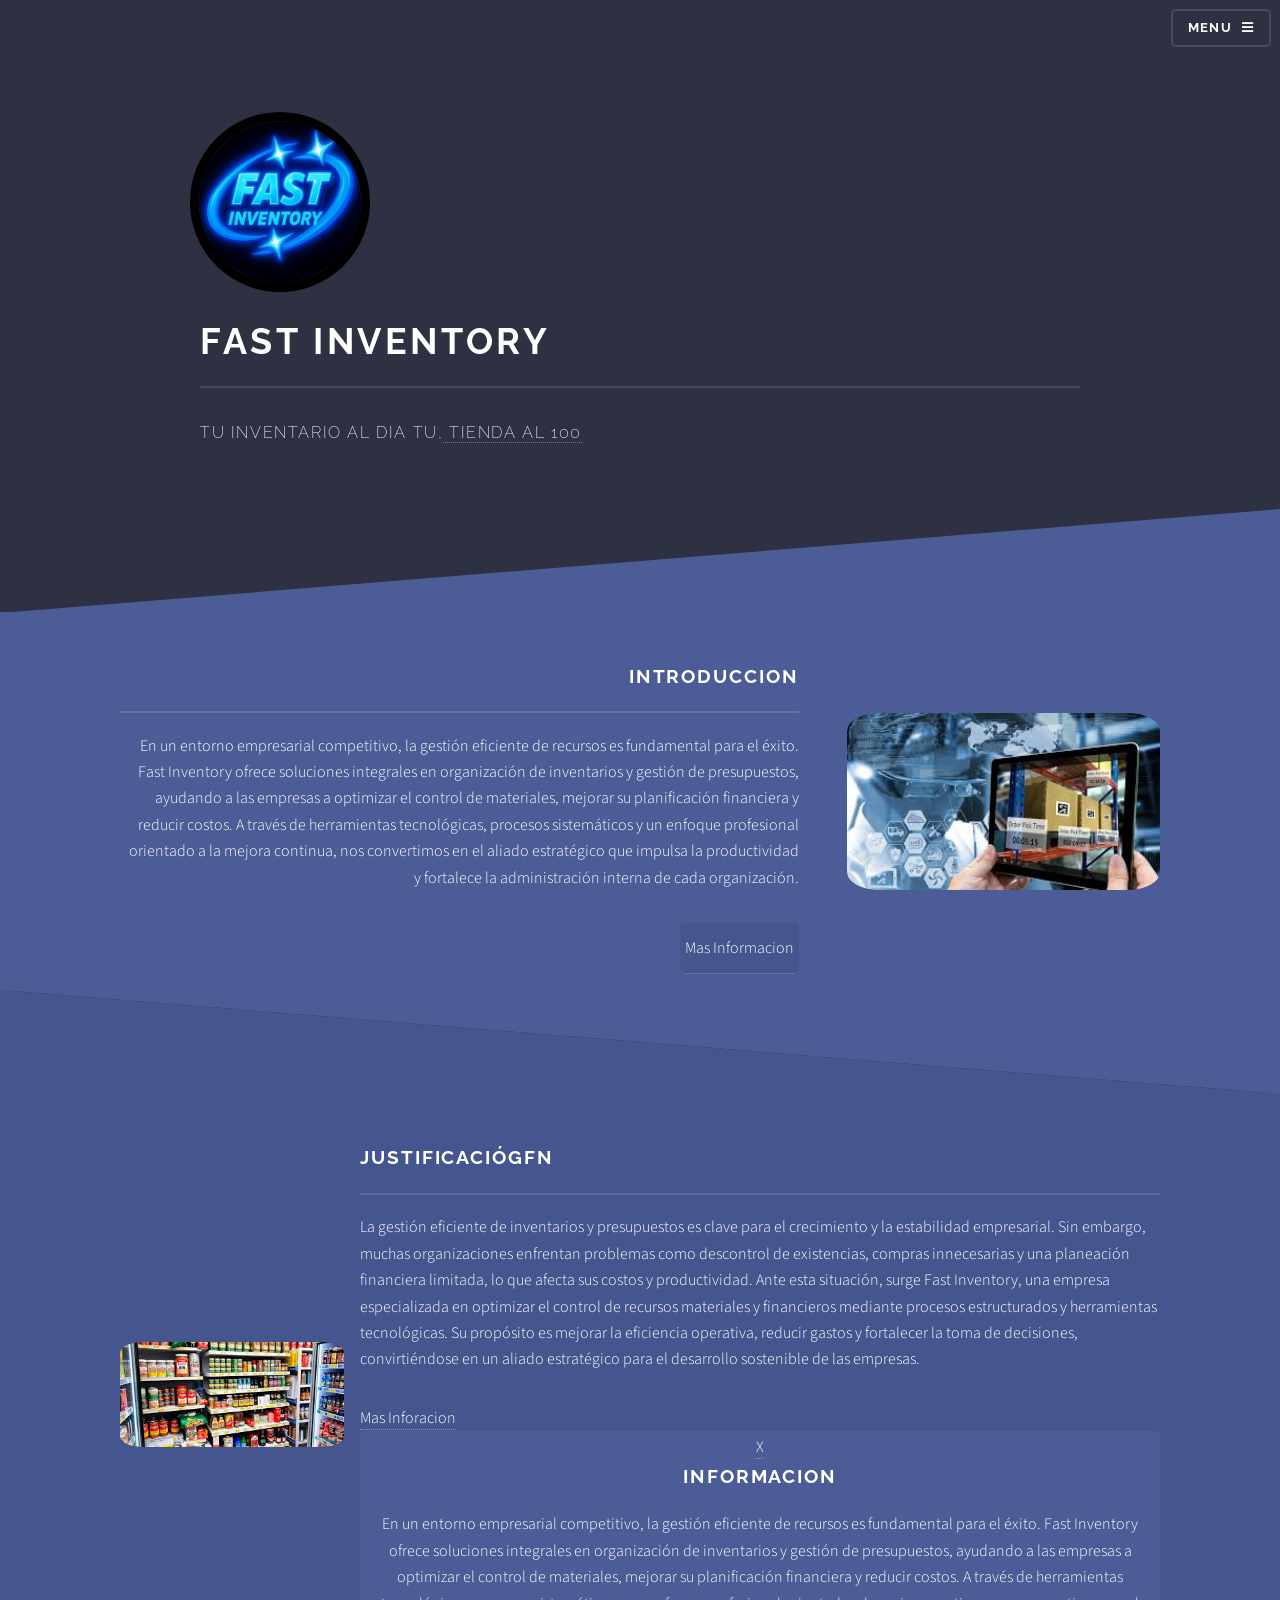
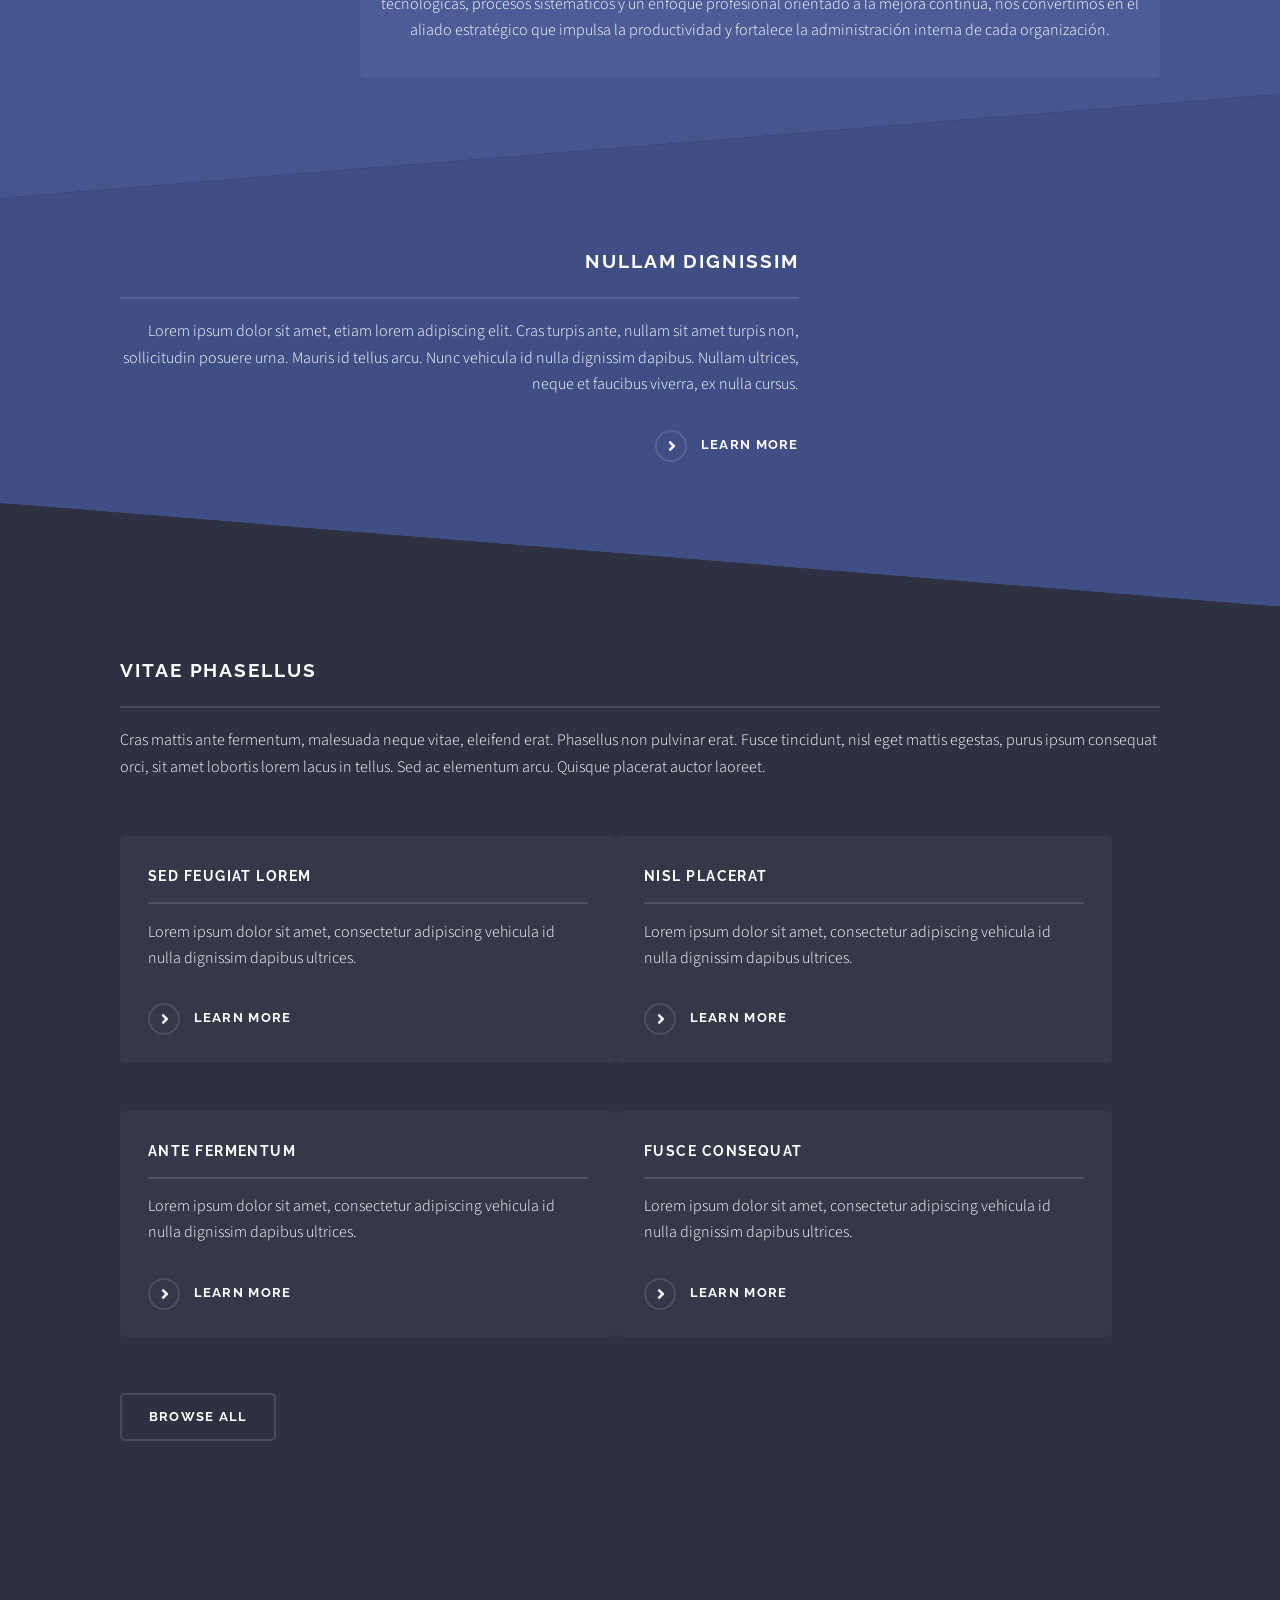
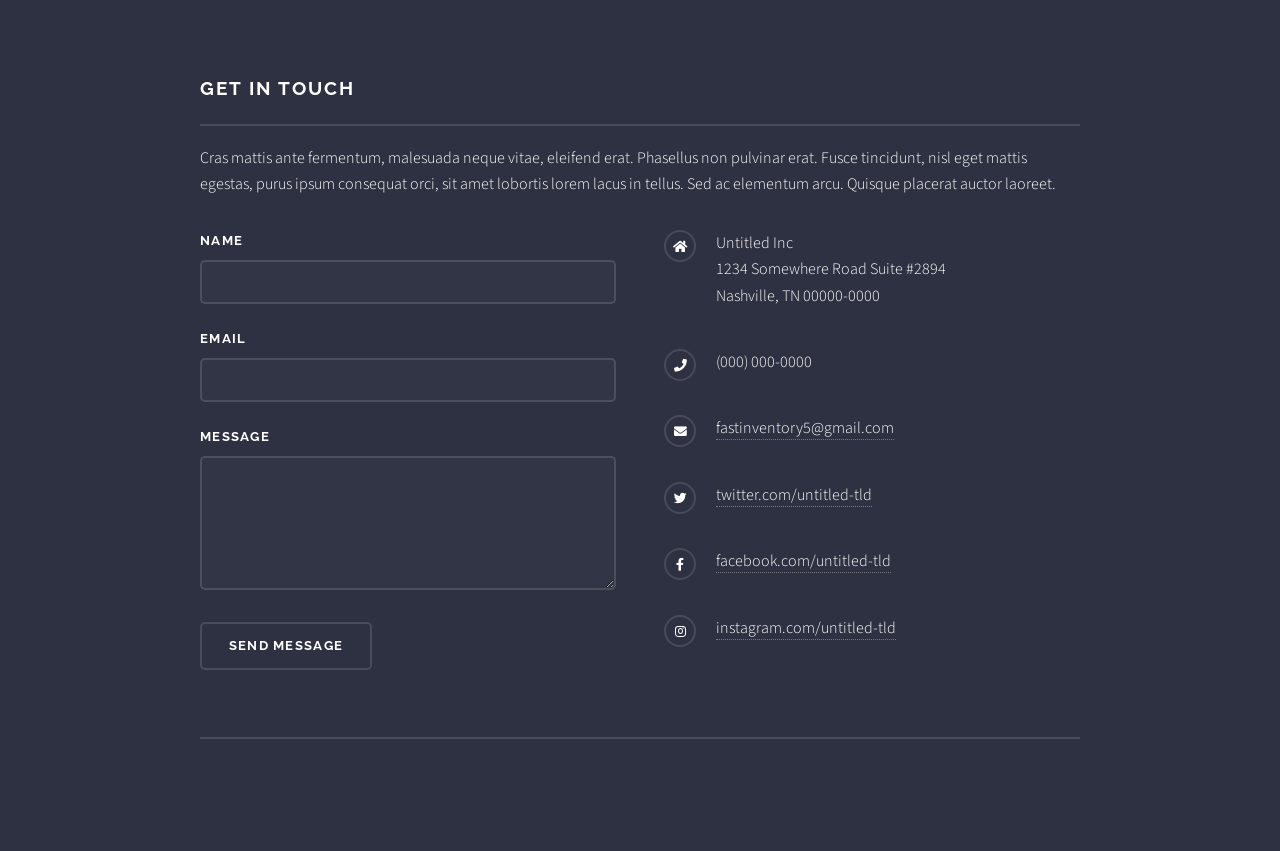
==== index.html @ df1614c9 "cambio de imagen" ====
<!DOCTYPE HTML>
<!--
	Solid State by HTML5 UP
	html5up.net | @ajlkn
	Free for personal and commercial use under the CCA 3.0 license (html5up.net/license)
-->
<html>
	<head>
		<title>FAST-INVENTORY</title>
		<meta charset="utf-8" />
		<meta name="viewport" content="width=device-width, initial-scale=1, user-scalable=no" />
		<link rel="stylesheet" href="assets/css/main.css" />
		<noscript><link rel="stylesheet" href="assets/css/noscript.css" /></noscript>
	</head>
	<body class="is-preload">

		<!-- Page Wrapper -->
			<div id="page-wrapper">

				<!-- Header -->
					<header id="header" class="alt">
						<h1><a href="index.html"></a></h1>
						<nav>
							<a href="#menu">Menu</a>
						</nav>
					</header>

				<!-- Menu -->
					<nav id="menu">
						<div class="inner">
							<h2>Menu</h2>
							<ul class="links">
								<li><a href="index.html">Home</a></li>
								<li><a href="generic.html">Generic</a></li>
								<li><a href="elements.html">Elements</a></li>
								<li><a href="#">Log In</a></li>
								<li><a href="#">Sign Up</a></li>
							</ul>
							<a href="#" class="close">Close</a>
						</div>
					</nav>

				<!-- Banner -->
					<section id="banner">
						<div class="inner">
							<div class="logo-circle">
  <img src="images\logotipo.jpg" alt="fast inventory logo"></div>

							<h2>Fast inventory</h2>
							<p>Tu inventario al dia tu,<a href="http://html5up.net"> Tienda al 100</a></p>
						</div>
					</section>

				<!-- Wrapper -->
					<section id="wrapper">

						<!-- One -->
							<section id="one" class="wrapper spotlight style1">
								<div class="inner">
									<a href="#" class="image"><img src="images/almc.jpg" alt="Fast Inventory Logo" /></a>
									<div class="content">
										<h2 class="major">Introduccion</h2>
										<p>En un entorno empresarial competitivo, la gestión eficiente de recursos es fundamental para el éxito. Fast Inventory ofrece soluciones integrales en organización de inventarios y gestión de presupuestos, ayudando a las empresas a optimizar el control de materiales, mejorar su planificación financiera y reducir costos.
A través de herramientas tecnológicas, procesos sistemáticos y un enfoque profesional orientado a la mejora continua, nos convertimos en el aliado estratégico que impulsa la productividad y fortalece la administración interna de cada organización.</p>
										<!-- Botón -->
<a href="#ventana" class="boton">Mas Informacion</a>

<!-- Ventana transparente -->
<div id="ventana" class="modal">
  <div class="contenido">
    <a href="#" class="cerrar">X</a>
    <h2>Informacion</h2>
    <p>
   En un entorno empresarial competitivo, la gestión eficiente de recursos es fundamental para el éxito. Fast Inventory ofrece soluciones integrales en organización de inventarios y gestión de presupuestos, ayudando a las empresas a optimizar el control de materiales, mejorar su planificación financiera y reducir costos. A través de herramientas tecnológicas, procesos sistemáticos y un enfoque profesional orientado a la mejora continua, nos convertimos en el aliado estratégico que impulsa la productividad y fortalece la administración interna de cada organización.
    </p>
  </div>
</div>
									</div>
								</div>
							</section>

						<!-- Two -->
							<section id="two" class="wrapper alt spotlight style2">
								<div class="inner">
									<a href="#" class="image"><img src="images/inv.jpg" alt="imagen inventario" /></a>
									<div class="content">
										<h2 class="major">Justificaciógfn</h2>
										<p>La gestión eficiente de inventarios y presupuestos es clave para el crecimiento y la estabilidad empresarial. Sin embargo, muchas organizaciones enfrentan problemas como descontrol de existencias, compras innecesarias y una planeación financiera limitada, lo que afecta sus costos y productividad.

Ante esta situación, surge Fast Inventory, una empresa especializada en optimizar el control de recursos materiales y financieros mediante procesos estructurados y herramientas tecnológicas. Su propósito es mejorar la eficiencia operativa, reducir gastos y fortalecer la toma de decisiones, convirtiéndose en un aliado estratégico para el desarrollo sostenible de las empresas.</p>
										<a href="#" class="boton1">Mas Inforacion</a>

										<!-- Ventana transparente -->
<div id="ventana" class="modal1">
  <div class="contenido">
    <a href="#" class="cerrar1">X</a>
    <h2>Informacion</h2>
    <p>
   En un entorno empresarial competitivo, la gestión eficiente de recursos es fundamental para el éxito. Fast Inventory ofrece soluciones integrales en organización de inventarios y gestión de presupuestos, ayudando a las empresas a optimizar el control de materiales, mejorar su planificación financiera y reducir costos. A través de herramientas tecnológicas, procesos sistemáticos y un enfoque profesional orientado a la mejora continua, nos convertimos en el aliado estratégico que impulsa la productividad y fortalece la administración interna de cada organización.
    </p>
  </div>
									</div>
								</div>
							</section>

						<!-- Three -->
							<section id="three" class="wrapper spotlight style3">
								<div class="inner">
									<a href="#" class="image"><img src="images/pic03.jpg" alt="" /></a>
									<div class="content">
										<h2 class="major">Nullam dignissim</h2>
										<p>Lorem ipsum dolor sit amet, etiam lorem adipiscing elit. Cras turpis ante, nullam sit amet turpis non, sollicitudin posuere urna. Mauris id tellus arcu. Nunc vehicula id nulla dignissim dapibus. Nullam ultrices, neque et faucibus viverra, ex nulla cursus.</p>
										<a href="#" class="special">Learn more</a>
									</div>
								</div>
							</section>

						<!-- Four -->
							<section id="four" class="wrapper alt style1">
								<div class="inner">
									<h2 class="major">Vitae phasellus</h2>
									<p>Cras mattis ante fermentum, malesuada neque vitae, eleifend erat. Phasellus non pulvinar erat. Fusce tincidunt, nisl eget mattis egestas, purus ipsum consequat orci, sit amet lobortis lorem lacus in tellus. Sed ac elementum arcu. Quisque placerat auctor laoreet.</p>
									<section class="features">
										<a href="#" class="image"><img src="images/pic04.jpg" alt="" /></a>
										<article>
											<h3 class="major">Sed feugiat lorem</h3>
											<p>Lorem ipsum dolor sit amet, consectetur adipiscing vehicula id nulla dignissim dapibus ultrices.</p>
											<a href="#" class="special">Learn more</a>
										</article>
										<article>
											<a href="#" class="image"><img src="images/pic05.jpg" alt="" /></a>
											<h3 class="major">Nisl placerat</h3>
											<p>Lorem ipsum dolor sit amet, consectetur adipiscing vehicula id nulla dignissim dapibus ultrices.</p>
											<a href="#" class="special">Learn more</a>
										</article>
										<article>
											<a href="#" class="image"><img src="images/pic06.jpg" alt="" /></a>
											<h3 class="major">Ante fermentum</h3>
											<p>Lorem ipsum dolor sit amet, consectetur adipiscing vehicula id nulla dignissim dapibus ultrices.</p>
											<a href="#" class="special">Learn more</a>
										</article>
										<article>
											<a href="#" class="image"><img src="images/pic07.jpg" alt="" /></a>
											<h3 class="major">Fusce consequat</h3>
											<p>Lorem ipsum dolor sit amet, consectetur adipiscing vehicula id nulla dignissim dapibus ultrices.</p>
											<a href="#" class="special">Learn more</a>
										</article>
									</section>
									<ul class="actions">
										<li><a href="#" class="button">Browse All</a></li>
									</ul>
								</div>
							</section>

					</section>

				<!-- Footer -->
					<section id="footer">
						<div class="inner">
							<h2 class="major">Get in touch</h2>
							<p>Cras mattis ante fermentum, malesuada neque vitae, eleifend erat. Phasellus non pulvinar erat. Fusce tincidunt, nisl eget mattis egestas, purus ipsum consequat orci, sit amet lobortis lorem lacus in tellus. Sed ac elementum arcu. Quisque placerat auctor laoreet.</p>
							<form method="post" action="#">
								<div class="fields">
									<div class="field">
										<label for="name">Name</label>
										<input type="text" name="name" id="name" />
									</div>
									<div class="field">
										<label for="email">Email</label>
										<input type="email" name="email" id="email" />
									</div>
									<div class="field">
										<label for="message">Message</label>
										<textarea name="message" id="message" rows="4"></textarea>
									</div>
								</div>
								<ul class="actions">
									<li><input type="submit" value="Send Message" /></li>
								</ul>
							</form>
							<ul class="contact">
								<li class="icon solid fa-home">
									Untitled Inc<br />
									1234 Somewhere Road Suite #2894<br />
									Nashville, TN 00000-0000
								</li>
								<li class="icon solid fa-phone">(000) 000-0000</li>
								<li class="icon solid fa-envelope"><a href="#">fastinventory5@gmail.com</a></li>
								<li class="icon brands fa-twitter"><a href="#">twitter.com/untitled-tld</a></li>
								<li class="icon brands fa-facebook-f"><a href="#">facebook.com/untitled-tld</a></li>
								<li class="icon brands fa-instagram"><a href="#">instagram.com/untitled-tld</a></li>
							</ul>
							<ul class="copyright">
							</ul>
						</div>
					</section>
			</div>

		<!-- Scripts -->
			<script src="assets/js/jquery.min.js"></script>
			<script src="assets/js/jquery.scrollex.min.js"></script>
			<script src="assets/js/browser.min.js"></script>
			<script src="assets/js/breakpoints.min.js"></script>
			<script src="assets/js/util.js"></script>
			<script src="assets/js/main.js"></script>

	</body>
</html>
---- assets/css/main.css ----
@import url(fontawesome-all.min.css);
@import url("https://fonts.googleapis.com/css?family=Raleway:200,700|Source+Sans+Pro:300,600,300italic,600italic");

/*
	Solid State by HTML5 UP
	html5up.net | @ajlkn
	Free for personal and commercial use under the CCA 3.0 license (html5up.net/license)
*/

html, body, div, span, applet, object,
iframe, h1, h2, h3, h4, h5, h6, p, blockquote,
pre, a, abbr, acronym, address, big, cite,
code, del, dfn, em, img, ins, kbd, q, s, samp,
small, strike, strong, sub, sup, tt, var, b,
u, i, center, dl, dt, dd, ol, ul, li, fieldset,
form, label, legend, table, caption, tbody,
tfoot, thead, tr, th, td, article, aside,
canvas, details, embed, figure, figcaption,
footer, header, hgroup, menu, nav, output, ruby,
section, summary, time, mark, audio, video {
	margin: 0;
	padding: 0;
	border: 0;
	font-size: 100%;
	font: inherit;
	vertical-align: baseline;}

article, aside, details, figcaption, figure,
footer, header, hgroup, menu, nav, section {
	display: block;}

body {
	line-height: 1;
}

ol, ul {
	list-style: none;
}

blockquote, q {
	quotes: none;
}

	blockquote:before, blockquote:after, q:before, q:after {
		content: '';
		content: none;
	}

table {
	border-collapse: collapse;
	border-spacing: 0;
}

body {
	-webkit-text-size-adjust: none;
}

mark {
	background-color: transparent;
	color: inherit;
}

input::-moz-focus-inner {
	border: 0;
	padding: 0;
}

input, select, textarea {
	-moz-appearance: none;
	-webkit-appearance: none;
	-ms-appearance: none;
	appearance: none;
}

/* Basic */

	@-ms-viewport {
		width: device-width;
	}

	body {
		-ms-overflow-style: scrollbar;
	}

	@media screen and (max-width: 480px) {

		html, body {
			min-width: 320px;
		}

	}

	html {
		box-sizing: border-box;
	}

	*, *:before, *:after {
		box-sizing: inherit;
	}

	body {
		background-color: #2e3141;
		background-image: linear-gradient(to top, rgba(46, 49, 65, 0.8), rgba(46, 49, 65, 0.8)), url("../../images/bg.jpg");
		background-size: auto,
 cover;
		background-attachment: fixed,
 fixed;
		background-position: center,
 center;
	}

		body.is-preload *, body.is-preload *:before, body.is-preload *:after {
			-moz-animation: none !important;
			-webkit-animation: none !important;
			-ms-animation: none !important;
			animation: none !important;
			-moz-transition: none !important;
			-webkit-transition: none !important;
			-ms-transition: none !important;
			transition: none !important;
		}

/* Type */

	body, input, select, textarea {
		color: #ffffff;
		font-family: "Source Sans Pro", Helvetica, sans-serif;
		font-size: 16.5pt;
		font-weight: 300;
		line-height: 1.65;
	}

		@media screen and (max-width: 1680px) {

			body, input, select, textarea {
				font-size: 13pt;
			}

		}

		@media screen and (max-width: 1280px) {

			body, input, select, textarea {
				font-size: 12pt;
			}

		}

		@media screen and (max-width: 980px) {

			body, input, select, textarea {
				font-size: 12pt;
			}

		}

		@media screen and (max-width: 736px) {

			body, input, select, textarea {
				font-size: 12pt;
			}

		}

		@media screen and (max-width: 480px) {

			body, input, select, textarea {
				font-size: 12pt;
			}

		}

	a {
		-moz-transition: color 0.2s ease-in-out, border-bottom-color 0.2s ease-in-out;
		-webkit-transition: color 0.2s ease-in-out, border-bottom-color 0.2s ease-in-out;
		-ms-transition: color 0.2s ease-in-out, border-bottom-color 0.2s ease-in-out;
		transition: color 0.2s ease-in-out, border-bottom-color 0.2s ease-in-out;
		border-bottom: dotted 1px rgba(255, 255, 255, 0.35);
		color: #ffffff;
		text-decoration: none;
	}

		a:hover {
			border-bottom-color: transparent;
			color: #ffffff !important;
		}

		a.special:not(.button) {
			text-decoration: none;
			border-bottom: 0;
			display: block;
			font-family: Raleway, Helvetica, sans-serif;
			font-size: 0.8em;
			font-weight: 700;
			letter-spacing: 0.1em;
			margin: 0 0 2em 0;
			text-transform: uppercase;
		}

			a.special:not(.button):before {
				-moz-osx-font-smoothing: grayscale;
				-webkit-font-smoothing: antialiased;
				display: inline-block;
				font-style: normal;
				font-variant: normal;
				text-rendering: auto;
				line-height: 1;
				text-transform: none !important;
				font-family: 'Font Awesome 5 Free';
				font-weight: 900;
			}

			a.special:not(.button):before {
				-moz-transition: background-color 0.2s ease-in-out;
				-webkit-transition: background-color 0.2s ease-in-out;
				-ms-transition: background-color 0.2s ease-in-out;
				transition: background-color 0.2s ease-in-out;
				border-radius: 100%;
				border: solid 2px rgba(255, 255, 255, 0.125);
				content: '\f105';
				display: inline-block;
				font-size: 1.25em;
				height: 2em;
				line-height: 1.75em;
				margin-right: 0.85em;
				text-align: center;
				text-indent: 0.15em;
				vertical-align: middle;
				width: 2em;
			}

			a.special:not(.button):hover:before {
				background-color: rgba(255, 255, 255, 0.025);
			}

			a.special:not(.button):active:before {
				background-color: rgba(255, 255, 255, 0.075);
			}

	strong, b {
		color: #ffffff;
		font-weight: 600;
	}

	em, i {
		font-style: italic;
	}

	p {
		margin: 0 0 2em 0;
	}

	h1, h2, h3, h4, h5, h6 {
		color: #ffffff;
		font-family: Raleway, Helvetica, sans-serif;
		font-weight: 700;
		letter-spacing: 0.1em;
		margin: 0 0 1em 0;
		text-transform: uppercase;
	}

		h1 a, h2 a, h3 a, h4 a, h5 a, h6 a {
			color: inherit;
			text-decoration: none;
			border-bottom: 0;
		}

		h1 span, h2 span, h3 span, h4 span, h5 span, h6 span {
			font-weight: 200;
		}

		h1.major, h2.major, h3.major, h4.major, h5.major, h6.major {
			padding-bottom: 1em;
			border-bottom: solid 2px rgba(255, 255, 255, 0.125);
		}

	h2 {
		font-size: 1.2em;
	}

	h3 {
		font-size: 0.9em;
	}

	h4 {
		font-size: 0.7em;
	}

	h5 {
		font-size: 0.7em;
	}

	h6 {
		font-size: 0.7em;
	}

	@media screen and (max-width: 736px) {

		h2 {
			font-size: 1em;
		}

		h3 {
			font-size: 0.8em;
		}

	}

	sub {
		font-size: 0.8em;
		position: relative;
		top: 0.5em;
	}

	sup {
		font-size: 0.8em;
		position: relative;
		top: -0.5em;
	}

	blockquote {
		border-left: solid 4px rgba(255, 255, 255, 0.125);
		font-style: italic;
		margin: 0 0 2em 0;
		padding: 0.5em 0 0.5em 2em;
	}

	code {
		background: rgba(255, 255, 255, 0.025);
		border-radius: 5px;
		border: solid 2px rgba(255, 255, 255, 0.125);
		font-family: "Courier New", monospace;
		font-size: 0.9em;
		margin: 0 0.25em;
		padding: 0.25em 0.65em;
	}

	pre {
		-webkit-overflow-scrolling: touch;
		font-family: "Courier New", monospace;
		font-size: 0.9em;
		margin: 0 0 2em 0;
	}

		pre code {
			display: block;
			line-height: 1.75em;
			padding: 1em 1.5em;
			overflow-x: auto;
		}

	hr {
		border: 0;
		border-bottom: solid 2px rgba(255, 255, 255, 0.125);
		margin: 2.5em 0;
	}

		hr.major {
			margin: 4em 0;
		}

	.align-left {
		text-align: left;
	}

	.align-center {
		text-align: center;
	}

	.align-right {
		text-align: right;
	}

/* Row */

	.row {
		display: flex;
		flex-wrap: wrap;
		box-sizing: border-box;
		align-items: stretch;
	}

		.row > * {
			box-sizing: border-box;
		}

		.row.gtr-uniform > * > :last-child {
			margin-bottom: 0;
		}

		.row.aln-left {
			justify-content: flex-start;
		}

		.row.aln-center {
			justify-content: center;
		}

		.row.aln-right {
			justify-content: flex-end;
		}

		.row.aln-top {
			align-items: flex-start;
		}

		.row.aln-middle {
			align-items: center;
		}

		.row.aln-bottom {
			align-items: flex-end;
		}

		.row > .imp {
			order: -1;
		}

		.row > .col-1 {
			width: 8.33333%;
		}

		.row > .off-1 {
			margin-left: 8.33333%;
		}

		.row > .col-2 {
			width: 16.66667%;
		}

		.row > .off-2 {
			margin-left: 16.66667%;
		}

		.row > .col-3 {
			width: 25%;
		}

		.row > .off-3 {
			margin-left: 25%;
		}

		.row > .col-4 {
			width: 33.33333%;
		}

		.row > .off-4 {
			margin-left: 33.33333%;
		}

		.row > .col-5 {
			width: 41.66667%;
		}

		.row > .off-5 {
			margin-left: 41.66667%;
		}

		.row > .col-6 {
			width: 50%;
		}

		.row > .off-6 {
			margin-left: 50%;
		}

		.row > .col-7 {
			width: 58.33333%;
		}

		.row > .off-7 {
			margin-left: 58.33333%;
		}

		.row > .col-8 {
			width: 66.66667%;
		}

		.row > .off-8 {
			margin-left: 66.66667%;
		}

		.row > .col-9 {
			width: 75%;
		}

		.row > .off-9 {
			margin-left: 75%;
		}

		.row > .col-10 {
			width: 83.33333%;
		}

		.row > .off-10 {
			margin-left: 83.33333%;
		}

		.row > .col-11 {
			width: 91.66667%;
		}

		.row > .off-11 {
			margin-left: 91.66667%;
		}

		.row > .col-12 {
			width: 100%;
		}

		.row > .off-12 {
			margin-left: 100%;
		}

		.row.gtr-0 {
			margin-top: 0;
			margin-left: 0em;
		}

			.row.gtr-0 > * {
				padding: 0 0 0 0em;
			}

			.row.gtr-0.gtr-uniform {
				margin-top: 0em;
			}

				.row.gtr-0.gtr-uniform > * {
					padding-top: 0em;
				}

		.row.gtr-25 {
			margin-top: 0;
			margin-left: -0.4375em;
		}

			.row.gtr-25 > * {
				padding: 0 0 0 0.4375em;
			}

			.row.gtr-25.gtr-uniform {
				margin-top: -0.4375em;
			}

				.row.gtr-25.gtr-uniform > * {
					padding-top: 0.4375em;
				}

		.row.gtr-50 {
			margin-top: 0;
			margin-left: -0.875em;
		}

			.row.gtr-50 > * {
				padding: 0 0 0 0.875em;
			}

			.row.gtr-50.gtr-uniform {
				margin-top: -0.875em;
			}

				.row.gtr-50.gtr-uniform > * {
					padding-top: 0.875em;
				}

		.row {
			margin-top: 0;
			margin-left: -1.75em;
		}

			.row > * {
				padding: 0 0 0 1.75em;
			}

			.row.gtr-uniform {
				margin-top: -1.75em;
			}

				.row.gtr-uniform > * {
					padding-top: 1.75em;
				}

		.row.gtr-150 {
			margin-top: 0;
			margin-left: -2.625em;
		}

			.row.gtr-150 > * {
				padding: 0 0 0 2.625em;
			}

			.row.gtr-150.gtr-uniform {
				margin-top: -2.625em;
			}

				.row.gtr-150.gtr-uniform > * {
					padding-top: 2.625em;
				}

		.row.gtr-200 {
			margin-top: 0;
			margin-left: -3.5em;
		}

			.row.gtr-200 > * {
				padding: 0 0 0 3.5em;
			}

			.row.gtr-200.gtr-uniform {
				margin-top: -3.5em;
			}

				.row.gtr-200.gtr-uniform > * {
					padding-top: 3.5em;
				}

		@media screen and (max-width: 1680px) {

			.row {
				display: flex;
				flex-wrap: wrap;
				box-sizing: border-box;
				align-items: stretch;
			}

				.row > * {
					box-sizing: border-box;
				}

				.row.gtr-uniform > * > :last-child {
					margin-bottom: 0;
				}

				.row.aln-left {
					justify-content: flex-start;
				}

				.row.aln-center {
					justify-content: center;
				}

				.row.aln-right {
					justify-content: flex-end;
				}

				.row.aln-top {
					align-items: flex-start;
				}

				.row.aln-middle {
					align-items: center;
				}

				.row.aln-bottom {
					align-items: flex-end;
				}

				.row > .imp-xlarge {
					order: -1;
				}

				.row > .col-1-xlarge {
					width: 8.33333%;
				}

				.row > .off-1-xlarge {
					margin-left: 8.33333%;
				}

				.row > .col-2-xlarge {
					width: 16.66667%;
				}

				.row > .off-2-xlarge {
					margin-left: 16.66667%;
				}

				.row > .col-3-xlarge {
					width: 25%;
				}

				.row > .off-3-xlarge {
					margin-left: 25%;
				}

				.row > .col-4-xlarge {
					width: 33.33333%;
				}

				.row > .off-4-xlarge {
					margin-left: 33.33333%;
				}

				.row > .col-5-xlarge {
					width: 41.66667%;
				}

				.row > .off-5-xlarge {
					margin-left: 41.66667%;
				}

				.row > .col-6-xlarge {
					width: 50%;
				}

				.row > .off-6-xlarge {
					margin-left: 50%;
				}

				.row > .col-7-xlarge {
					width: 58.33333%;
				}

				.row > .off-7-xlarge {
					margin-left: 58.33333%;
				}

				.row > .col-8-xlarge {
					width: 66.66667%;
				}

				.row > .off-8-xlarge {
					margin-left: 66.66667%;
				}

				.row > .col-9-xlarge {
					width: 75%;
				}

				.row > .off-9-xlarge {
					margin-left: 75%;
				}

				.row > .col-10-xlarge {
					width: 83.33333%;
				}

				.row > .off-10-xlarge {
					margin-left: 83.33333%;
				}

				.row > .col-11-xlarge {
					width: 91.66667%;
				}

				.row > .off-11-xlarge {
					margin-left: 91.66667%;
				}

				.row > .col-12-xlarge {
					width: 100%;
				}

				.row > .off-12-xlarge {
					margin-left: 100%;
				}

				.row.gtr-0 {
					margin-top: 0;
					margin-left: 0em;
				}

					.row.gtr-0 > * {
						padding: 0 0 0 0em;
					}

					.row.gtr-0.gtr-uniform {
						margin-top: 0em;
					}

						.row.gtr-0.gtr-uniform > * {
							padding-top: 0em;
						}

				.row.gtr-25 {
					margin-top: 0;
					margin-left: -0.4375em;
				}

					.row.gtr-25 > * {
						padding: 0 0 0 0.4375em;
					}

					.row.gtr-25.gtr-uniform {
						margin-top: -0.4375em;
					}

						.row.gtr-25.gtr-uniform > * {
							padding-top: 0.4375em;
						}

				.row.gtr-50 {
					margin-top: 0;
					margin-left: -0.875em;
				}

					.row.gtr-50 > * {
						padding: 0 0 0 0.875em;
					}

					.row.gtr-50.gtr-uniform {
						margin-top: -0.875em;
					}

						.row.gtr-50.gtr-uniform > * {
							padding-top: 0.875em;
						}

				.row {
					margin-top: 0;
					margin-left: -1.75em;
				}

					.row > * {
						padding: 0 0 0 1.75em;
					}

					.row.gtr-uniform {
						margin-top: -1.75em;
					}

						.row.gtr-uniform > * {
							padding-top: 1.75em;
						}

				.row.gtr-150 {
					margin-top: 0;
					margin-left: -2.625em;
				}

					.row.gtr-150 > * {
						padding: 0 0 0 2.625em;
					}

					.row.gtr-150.gtr-uniform {
						margin-top: -2.625em;
					}

						.row.gtr-150.gtr-uniform > * {
							padding-top: 2.625em;
						}

				.row.gtr-200 {
					margin-top: 0;
					margin-left: -3.5em;
				}

					.row.gtr-200 > * {
						padding: 0 0 0 3.5em;
					}

					.row.gtr-200.gtr-uniform {
						margin-top: -3.5em;
					}

						.row.gtr-200.gtr-uniform > * {
							padding-top: 3.5em;
						}

		}

		@media screen and (max-width: 1280px) {

			.row {
				display: flex;
				flex-wrap: wrap;
				box-sizing: border-box;
				align-items: stretch;
			}

				.row > * {
					box-sizing: border-box;
				}

				.row.gtr-uniform > * > :last-child {
					margin-bottom: 0;
				}

				.row.aln-left {
					justify-content: flex-start;
				}

				.row.aln-center {
					justify-content: center;
				}

				.row.aln-right {
					justify-content: flex-end;
				}

				.row.aln-top {
					align-items: flex-start;
				}

				.row.aln-middle {
					align-items: center;
				}

				.row.aln-bottom {
					align-items: flex-end;
				}

				.row > .imp-large {
					order: -1;
				}

				.row > .col-1-large {
					width: 8.33333%;
				}

				.row > .off-1-large {
					margin-left: 8.33333%;
				}

				.row > .col-2-large {
					width: 16.66667%;
				}

				.row > .off-2-large {
					margin-left: 16.66667%;
				}

				.row > .col-3-large {
					width: 25%;
				}

				.row > .off-3-large {
					margin-left: 25%;
				}

				.row > .col-4-large {
					width: 33.33333%;
				}

				.row > .off-4-large {
					margin-left: 33.33333%;
				}

				.row > .col-5-large {
					width: 41.66667%;
				}

				.row > .off-5-large {
					margin-left: 41.66667%;
				}

				.row > .col-6-large {
					width: 50%;
				}

				.row > .off-6-large {
					margin-left: 50%;
				}

				.row > .col-7-large {
					width: 58.33333%;
				}

				.row > .off-7-large {
					margin-left: 58.33333%;
				}

				.row > .col-8-large {
					width: 66.66667%;
				}

				.row > .off-8-large {
					margin-left: 66.66667%;
				}

				.row > .col-9-large {
					width: 75%;
				}

				.row > .off-9-large {
					margin-left: 75%;
				}

				.row > .col-10-large {
					width: 83.33333%;
				}

				.row > .off-10-large {
					margin-left: 83.33333%;
				}

				.row > .col-11-large {
					width: 91.66667%;
				}

				.row > .off-11-large {
					margin-left: 91.66667%;
				}

				.row > .col-12-large {
					width: 100%;
				}

				.row > .off-12-large {
					margin-left: 100%;
				}

				.row.gtr-0 {
					margin-top: 0;
					margin-left: 0em;
				}

					.row.gtr-0 > * {
						padding: 0 0 0 0em;
					}

					.row.gtr-0.gtr-uniform {
						margin-top: 0em;
					}

						.row.gtr-0.gtr-uniform > * {
							padding-top: 0em;
						}

				.row.gtr-25 {
					margin-top: 0;
					margin-left: -0.4375em;
				}

					.row.gtr-25 > * {
						padding: 0 0 0 0.4375em;
					}

					.row.gtr-25.gtr-uniform {
						margin-top: -0.4375em;
					}

						.row.gtr-25.gtr-uniform > * {
							padding-top: 0.4375em;
						}

				.row.gtr-50 {
					margin-top: 0;
					margin-left: -0.875em;
				}

					.row.gtr-50 > * {
						padding: 0 0 0 0.875em;
					}

					.row.gtr-50.gtr-uniform {
						margin-top: -0.875em;
					}

						.row.gtr-50.gtr-uniform > * {
							padding-top: 0.875em;
						}

				.row {
					margin-top: 0;
					margin-left: -1.75em;
				}

					.row > * {
						padding: 0 0 0 1.75em;
					}

					.row.gtr-uniform {
						margin-top: -1.75em;
					}

						.row.gtr-uniform > * {
							padding-top: 1.75em;
						}

				.row.gtr-150 {
					margin-top: 0;
					margin-left: -2.625em;
				}

					.row.gtr-150 > * {
						padding: 0 0 0 2.625em;
					}

					.row.gtr-150.gtr-uniform {
						margin-top: -2.625em;
					}

						.row.gtr-150.gtr-uniform > * {
							padding-top: 2.625em;
						}

				.row.gtr-200 {
					margin-top: 0;
					margin-left: -3.5em;
				}

					.row.gtr-200 > * {
						padding: 0 0 0 3.5em;
					}

					.row.gtr-200.gtr-uniform {
						margin-top: -3.5em;
					}

						.row.gtr-200.gtr-uniform > * {
							padding-top: 3.5em;
						}

		}

		@media screen and (max-width: 980px) {

			.row {
				display: flex;
				flex-wrap: wrap;
				box-sizing: border-box;
				align-items: stretch;
			}

				.row > * {
					box-sizing: border-box;
				}

				.row.gtr-uniform > * > :last-child {
					margin-bottom: 0;
				}

				.row.aln-left {
					justify-content: flex-start;
				}

				.row.aln-center {
					justify-content: center;
				}

				.row.aln-right {
					justify-content: flex-end;
				}

				.row.aln-top {
					align-items: flex-start;
				}

				.row.aln-middle {
					align-items: center;
				}

				.row.aln-bottom {
					align-items: flex-end;
				}

				.row > .imp-medium {
					order: -1;
				}

				.row > .col-1-medium {
					width: 8.33333%;
				}

				.row > .off-1-medium {
					margin-left: 8.33333%;
				}

				.row > .col-2-medium {
					width: 16.66667%;
				}

				.row > .off-2-medium {
					margin-left: 16.66667%;
				}

				.row > .col-3-medium {
					width: 25%;
				}

				.row > .off-3-medium {
					margin-left: 25%;
				}

				.row > .col-4-medium {
					width: 33.33333%;
				}

				.row > .off-4-medium {
					margin-left: 33.33333%;
				}

				.row > .col-5-medium {
					width: 41.66667%;
				}

				.row > .off-5-medium {
					margin-left: 41.66667%;
				}

				.row > .col-6-medium {
					width: 50%;
				}

				.row > .off-6-medium {
					margin-left: 50%;
				}

				.row > .col-7-medium {
					width: 58.33333%;
				}

				.row > .off-7-medium {
					margin-left: 58.33333%;
				}

				.row > .col-8-medium {
					width: 66.66667%;
				}

				.row > .off-8-medium {
					margin-left: 66.66667%;
				}

				.row > .col-9-medium {
					width: 75%;
				}

				.row > .off-9-medium {
					margin-left: 75%;
				}

				.row > .col-10-medium {
					width: 83.33333%;
				}

				.row > .off-10-medium {
					margin-left: 83.33333%;
				}

				.row > .col-11-medium {
					width: 91.66667%;
				}

				.row > .off-11-medium {
					margin-left: 91.66667%;
				}

				.row > .col-12-medium {
					width: 100%;
				}

				.row > .off-12-medium {
					margin-left: 100%;
				}

				.row.gtr-0 {
					margin-top: 0;
					margin-left: 0em;
				}

					.row.gtr-0 > * {
						padding: 0 0 0 0em;
					}

					.row.gtr-0.gtr-uniform {
						margin-top: 0em;
					}

						.row.gtr-0.gtr-uniform > * {
							padding-top: 0em;
						}

				.row.gtr-25 {
					margin-top: 0;
					margin-left: -0.4375em;
				}

					.row.gtr-25 > * {
						padding: 0 0 0 0.4375em;
					}

					.row.gtr-25.gtr-uniform {
						margin-top: -0.4375em;
					}

						.row.gtr-25.gtr-uniform > * {
							padding-top: 0.4375em;
						}

				.row.gtr-50 {
					margin-top: 0;
					margin-left: -0.875em;
				}

					.row.gtr-50 > * {
						padding: 0 0 0 0.875em;
					}

					.row.gtr-50.gtr-uniform {
						margin-top: -0.875em;
					}

						.row.gtr-50.gtr-uniform > * {
							padding-top: 0.875em;
						}

				.row {
					margin-top: 0;
					margin-left: -1.75em;
				}

					.row > * {
						padding: 0 0 0 1.75em;
					}

					.row.gtr-uniform {
						margin-top: -1.75em;
					}

						.row.gtr-uniform > * {
							padding-top: 1.75em;
						}

				.row.gtr-150 {
					margin-top: 0;
					margin-left: -2.625em;
				}

					.row.gtr-150 > * {
						padding: 0 0 0 2.625em;
					}

					.row.gtr-150.gtr-uniform {
						margin-top: -2.625em;
					}

						.row.gtr-150.gtr-uniform > * {
							padding-top: 2.625em;
						}

				.row.gtr-200 {
					margin-top: 0;
					margin-left: -3.5em;
				}

					.row.gtr-200 > * {
						padding: 0 0 0 3.5em;
					}

					.row.gtr-200.gtr-uniform {
						margin-top: -3.5em;
					}

						.row.gtr-200.gtr-uniform > * {
							padding-top: 3.5em;
						}

		}

		@media screen and (max-width: 736px) {

			.row {
				display: flex;
				flex-wrap: wrap;
				box-sizing: border-box;
				align-items: stretch;
			}

				.row > * {
					box-sizing: border-box;
				}

				.row.gtr-uniform > * > :last-child {
					margin-bottom: 0;
				}

				.row.aln-left {
					justify-content: flex-start;
				}

				.row.aln-center {
					justify-content: center;
				}

				.row.aln-right {
					justify-content: flex-end;
				}

				.row.aln-top {
					align-items: flex-start;
				}

				.row.aln-middle {
					align-items: center;
				}

				.row.aln-bottom {
					align-items: flex-end;
				}

				.row > .imp-small {
					order: -1;
				}

				.row > .col-1-small {
					width: 8.33333%;
				}

				.row > .off-1-small {
					margin-left: 8.33333%;
				}

				.row > .col-2-small {
					width: 16.66667%;
				}

				.row > .off-2-small {
					margin-left: 16.66667%;
				}

				.row > .col-3-small {
					width: 25%;
				}

				.row > .off-3-small {
					margin-left: 25%;
				}

				.row > .col-4-small {
					width: 33.33333%;
				}

				.row > .off-4-small {
					margin-left: 33.33333%;
				}

				.row > .col-5-small {
					width: 41.66667%;
				}

				.row > .off-5-small {
					margin-left: 41.66667%;
				}

				.row > .col-6-small {
					width: 50%;
				}

				.row > .off-6-small {
					margin-left: 50%;
				}

				.row > .col-7-small {
					width: 58.33333%;
				}

				.row > .off-7-small {
					margin-left: 58.33333%;
				}

				.row > .col-8-small {
					width: 66.66667%;
				}

				.row > .off-8-small {
					margin-left: 66.66667%;
				}

				.row > .col-9-small {
					width: 75%;
				}

				.row > .off-9-small {
					margin-left: 75%;
				}

				.row > .col-10-small {
					width: 83.33333%;
				}

				.row > .off-10-small {
					margin-left: 83.33333%;
				}

				.row > .col-11-small {
					width: 91.66667%;
				}

				.row > .off-11-small {
					margin-left: 91.66667%;
				}

				.row > .col-12-small {
					width: 100%;
				}

				.row > .off-12-small {
					margin-left: 100%;
				}

				.row.gtr-0 {
					margin-top: 0;
					margin-left: 0em;
				}

					.row.gtr-0 > * {
						padding: 0 0 0 0em;
					}

					.row.gtr-0.gtr-uniform {
						margin-top: 0em;
					}

						.row.gtr-0.gtr-uniform > * {
							padding-top: 0em;
						}

				.row.gtr-25 {
					margin-top: 0;
					margin-left: -0.3125em;
				}

					.row.gtr-25 > * {
						padding: 0 0 0 0.3125em;
					}

					.row.gtr-25.gtr-uniform {
						margin-top: -0.3125em;
					}

						.row.gtr-25.gtr-uniform > * {
							padding-top: 0.3125em;
						}

				.row.gtr-50 {
					margin-top: 0;
					margin-left: -0.625em;
				}

					.row.gtr-50 > * {
						padding: 0 0 0 0.625em;
					}

					.row.gtr-50.gtr-uniform {
						margin-top: -0.625em;
					}

						.row.gtr-50.gtr-uniform > * {
							padding-top: 0.625em;
						}

				.row {
					margin-top: 0;
					margin-left: -1.25em;
				}

					.row > * {
						padding: 0 0 0 1.25em;
					}

					.row.gtr-uniform {
						margin-top: -1.25em;
					}

						.row.gtr-uniform > * {
							padding-top: 1.25em;
						}

				.row.gtr-150 {
					margin-top: 0;
					margin-left: -1.875em;
				}

					.row.gtr-150 > * {
						padding: 0 0 0 1.875em;
					}

					.row.gtr-150.gtr-uniform {
						margin-top: -1.875em;
					}

						.row.gtr-150.gtr-uniform > * {
							padding-top: 1.875em;
						}

				.row.gtr-200 {
					margin-top: 0;
					margin-left: -2.5em;
				}

					.row.gtr-200 > * {
						padding: 0 0 0 2.5em;
					}

					.row.gtr-200.gtr-uniform {
						margin-top: -2.5em;
					}

						.row.gtr-200.gtr-uniform > * {
							padding-top: 2.5em;
						}

		}

		@media screen and (max-width: 480px) {

			.row {
				display: flex;
				flex-wrap: wrap;
				box-sizing: border-box;
				align-items: stretch;
			}

				.row > * {
					box-sizing: border-box;
				}

				.row.gtr-uniform > * > :last-child {
					margin-bottom: 0;
				}

				.row.aln-left {
					justify-content: flex-start;
				}

				.row.aln-center {
					justify-content: center;
				}

				.row.aln-right {
					justify-content: flex-end;
				}

				.row.aln-top {
					align-items: flex-start;
				}

				.row.aln-middle {
					align-items: center;
				}

				.row.aln-bottom {
					align-items: flex-end;
				}

				.row > .imp-xsmall {
					order: -1;
				}

				.row > .col-1-xsmall {
					width: 8.33333%;
				}

				.row > .off-1-xsmall {
					margin-left: 8.33333%;
				}

				.row > .col-2-xsmall {
					width: 16.66667%;
				}

				.row > .off-2-xsmall {
					margin-left: 16.66667%;
				}

				.row > .col-3-xsmall {
					width: 25%;
				}

				.row > .off-3-xsmall {
					margin-left: 25%;
				}

				.row > .col-4-xsmall {
					width: 33.33333%;
				}

				.row > .off-4-xsmall {
					margin-left: 33.33333%;
				}

				.row > .col-5-xsmall {
					width: 41.66667%;
				}

				.row > .off-5-xsmall {
					margin-left: 41.66667%;
				}

				.row > .col-6-xsmall {
					width: 50%;
				}

				.row > .off-6-xsmall {
					margin-left: 50%;
				}

				.row > .col-7-xsmall {
					width: 58.33333%;
				}

				.row > .off-7-xsmall {
					margin-left: 58.33333%;
				}

				.row > .col-8-xsmall {
					width: 66.66667%;
				}

				.row > .off-8-xsmall {
					margin-left: 66.66667%;
				}

				.row > .col-9-xsmall {
					width: 75%;
				}

				.row > .off-9-xsmall {
					margin-left: 75%;
				}

				.row > .col-10-xsmall {
					width: 83.33333%;
				}

				.row > .off-10-xsmall {
					margin-left: 83.33333%;
				}

				.row > .col-11-xsmall {
					width: 91.66667%;
				}

				.row > .off-11-xsmall {
					margin-left: 91.66667%;
				}

				.row > .col-12-xsmall {
					width: 100%;
				}

				.row > .off-12-xsmall {
					margin-left: 100%;
				}

				.row.gtr-0 {
					margin-top: 0;
					margin-left: 0em;
				}

					.row.gtr-0 > * {
						padding: 0 0 0 0em;
					}

					.row.gtr-0.gtr-uniform {
						margin-top: 0em;
					}

						.row.gtr-0.gtr-uniform > * {
							padding-top: 0em;
						}

				.row.gtr-25 {
					margin-top: 0;
					margin-left: -0.3125em;
				}

					.row.gtr-25 > * {
						padding: 0 0 0 0.3125em;
					}

					.row.gtr-25.gtr-uniform {
						margin-top: -0.3125em;
					}

						.row.gtr-25.gtr-uniform > * {
							padding-top: 0.3125em;
						}

				.row.gtr-50 {
					margin-top: 0;
					margin-left: -0.625em;
				}

					.row.gtr-50 > * {
						padding: 0 0 0 0.625em;
					}

					.row.gtr-50.gtr-uniform {
						margin-top: -0.625em;
					}

						.row.gtr-50.gtr-uniform > * {
							padding-top: 0.625em;
						}

				.row {
					margin-top: 0;
					margin-left: -1.25em;
				}

					.row > * {
						padding: 0 0 0 1.25em;
					}

					.row.gtr-uniform {
						margin-top: -1.25em;
					}

						.row.gtr-uniform > * {
							padding-top: 1.25em;
						}

				.row.gtr-150 {
					margin-top: 0;
					margin-left: -1.875em;
				}

					.row.gtr-150 > * {
						padding: 0 0 0 1.875em;
					}

					.row.gtr-150.gtr-uniform {
						margin-top: -1.875em;
					}

						.row.gtr-150.gtr-uniform > * {
							padding-top: 1.875em;
						}

				.row.gtr-200 {
					margin-top: 0;
					margin-left: -2.5em;
				}

					.row.gtr-200 > * {
						padding: 0 0 0 2.5em;
					}

					.row.gtr-200.gtr-uniform {
						margin-top: -2.5em;
					}

						.row.gtr-200.gtr-uniform > * {
							padding-top: 2.5em;
						}

		}

		@media screen and (max-width: 360px) {

			.row {
				display: flex;
				flex-wrap: wrap;
				box-sizing: border-box;
				align-items: stretch;
			}

				.row > * {
					box-sizing: border-box;
				}

				.row.gtr-uniform > * > :last-child {
					margin-bottom: 0;
				}

				.row.aln-left {
					justify-content: flex-start;
				}

				.row.aln-center {
					justify-content: center;
				}

				.row.aln-right {
					justify-content: flex-end;
				}

				.row.aln-top {
					align-items: flex-start;
				}

				.row.aln-middle {
					align-items: center;
				}

				.row.aln-bottom {
					align-items: flex-end;
				}

				.row > .imp-xxsmall {
					order: -1;
				}

				.row > .col-1-xxsmall {
					width: 8.33333%;
				}

				.row > .off-1-xxsmall {
					margin-left: 8.33333%;
				}

				.row > .col-2-xxsmall {
					width: 16.66667%;
				}

				.row > .off-2-xxsmall {
					margin-left: 16.66667%;
				}

				.row > .col-3-xxsmall {
					width: 25%;
				}

				.row > .off-3-xxsmall {
					margin-left: 25%;
				}

				.row > .col-4-xxsmall {
					width: 33.33333%;
				}

				.row > .off-4-xxsmall {
					margin-left: 33.33333%;
				}

				.row > .col-5-xxsmall {
					width: 41.66667%;
				}

				.row > .off-5-xxsmall {
					margin-left: 41.66667%;
				}

				.row > .col-6-xxsmall {
					width: 50%;
				}

				.row > .off-6-xxsmall {
					margin-left: 50%;
				}

				.row > .col-7-xxsmall {
					width: 58.33333%;
				}

				.row > .off-7-xxsmall {
					margin-left: 58.33333%;
				}

				.row > .col-8-xxsmall {
					width: 66.66667%;
				}

				.row > .off-8-xxsmall {
					margin-left: 66.66667%;
				}

				.row > .col-9-xxsmall {
					width: 75%;
				}

				.row > .off-9-xxsmall {
					margin-left: 75%;
				}

				.row > .col-10-xxsmall {
					width: 83.33333%;
				}

				.row > .off-10-xxsmall {
					margin-left: 83.33333%;
				}

				.row > .col-11-xxsmall {
					width: 91.66667%;
				}

				.row > .off-11-xxsmall {
					margin-left: 91.66667%;
				}

				.row > .col-12-xxsmall {
					width: 100%;
				}

				.row > .off-12-xxsmall {
					margin-left: 100%;
				}

				.row.gtr-0 {
					margin-top: 0;
					margin-left: 0em;
				}

					.row.gtr-0 > * {
						padding: 0 0 0 0em;
					}

					.row.gtr-0.gtr-uniform {
						margin-top: 0em;
					}

						.row.gtr-0.gtr-uniform > * {
							padding-top: 0em;
						}

				.row.gtr-25 {
					margin-top: 0;
					margin-left: -0.3125em;
				}

					.row.gtr-25 > * {
						padding: 0 0 0 0.3125em;
					}

					.row.gtr-25.gtr-uniform {
						margin-top: -0.3125em;
					}

						.row.gtr-25.gtr-uniform > * {
							padding-top: 0.3125em;
						}

				.row.gtr-50 {
					margin-top: 0;
					margin-left: -0.625em;
				}

					.row.gtr-50 > * {
						padding: 0 0 0 0.625em;
					}

					.row.gtr-50.gtr-uniform {
						margin-top: -0.625em;
					}

						.row.gtr-50.gtr-uniform > * {
							padding-top: 0.625em;
						}

				.row {
					margin-top: 0;
					margin-left: -1.25em;
				}

					.row > * {
						padding: 0 0 0 1.25em;
					}

					.row.gtr-uniform {
						margin-top: -1.25em;
					}

						.row.gtr-uniform > * {
							padding-top: 1.25em;
						}

				.row.gtr-150 {
					margin-top: 0;
					margin-left: -1.875em;
				}

					.row.gtr-150 > * {
						padding: 0 0 0 1.875em;
					}

					.row.gtr-150.gtr-uniform {
						margin-top: -1.875em;
					}

						.row.gtr-150.gtr-uniform > * {
							padding-top: 1.875em;
						}

				.row.gtr-200 {
					margin-top: 0;
					margin-left: -2.5em;
				}

					.row.gtr-200 > * {
						padding: 0 0 0 2.5em;
					}

					.row.gtr-200.gtr-uniform {
						margin-top: -2.5em;
					}

						.row.gtr-200.gtr-uniform > * {
							padding-top: 2.5em;
						}

		}

/* Section/Article */

	section.special, article.special {
		text-align: center;
	}

/* Form */

	form {
		margin: 0 0 2em 0;
	}

		form > :last-child {
			margin-bottom: 0;
		}

		form > .fields {
			display: -moz-flex;
			display: -webkit-flex;
			display: -ms-flex;
			display: flex;
			-moz-flex-wrap: wrap;
			-webkit-flex-wrap: wrap;
			-ms-flex-wrap: wrap;
			flex-wrap: wrap;
			width: calc(100% + 3em);
			margin: -1.5em 0 2em -1.5em;
		}

			form > .fields > .field {
				-moz-flex-grow: 0;
				-webkit-flex-grow: 0;
				-ms-flex-grow: 0;
				flex-grow: 0;
				-moz-flex-shrink: 0;
				-webkit-flex-shrink: 0;
				-ms-flex-shrink: 0;
				flex-shrink: 0;
				padding: 1.5em 0 0 1.5em;
				width: calc(100% - 1.5em);
			}

				form > .fields > .field.half {
					width: calc(50% - 0.75em);
				}

				form > .fields > .field.third {
					width: calc(100%/3 - 0.5em);
				}

				form > .fields > .field.quarter {
					width: calc(25% - 0.375em);
				}

		@media screen and (max-width: 480px) {

			form > .fields {
				width: calc(100% + 3em);
				margin: -1.5em 0 2em -1.5em;
			}

				form > .fields > .field {
					padding: 1.5em 0 0 1.5em;
					width: calc(100% - 1.5em);
				}

					form > .fields > .field.half {
						width: calc(100% - 1.5em);
					}

					form > .fields > .field.third {
						width: calc(100% - 1.5em);
					}

					form > .fields > .field.quarter {
						width: calc(100% - 1.5em);
					}

		}

	label {
		color: #ffffff;
		display: block;
		font-family: Raleway, Helvetica, sans-serif;
		font-size: 0.8em;
		font-weight: 700;
		letter-spacing: 0.1em;
		margin: 0 0 0.7em 0;
		text-transform: uppercase;
	}

	input[type="text"],
	input[type="password"],
	input[type="email"],
	input[type="tel"],
	select,
	textarea {
		-moz-appearance: none;
		-webkit-appearance: none;
		-ms-appearance: none;
		appearance: none;
		background: rgba(255, 255, 255, 0.025);
		border-radius: 5px;
		border: none;
		border: solid 2px rgba(255, 255, 255, 0.125);
		color: inherit;
		display: block;
		outline: 0;
		padding: 0 1em;
		text-decoration: none;
		width: 100%;
	}

		input[type="text"]:invalid,
		input[type="password"]:invalid,
		input[type="email"]:invalid,
		input[type="tel"]:invalid,
		select:invalid,
		textarea:invalid {
			box-shadow: none;
		}

		input[type="text"]:focus,
		input[type="password"]:focus,
		input[type="email"]:focus,
		input[type="tel"]:focus,
		select:focus,
		textarea:focus {
			border-color: #5b6ba6;
		}

	select {
		background-image: url("data:image/svg+xml;charset=utf8,%3Csvg xmlns='http://www.w3.org/2000/svg' width='40' height='40' preserveAspectRatio='none' viewBox='0 0 40 40'%3E%3Cpath d='M9.4,12.3l10.4,10.4l10.4-10.4c0.2-0.2,0.5-0.4,0.9-0.4c0.3,0,0.6,0.1,0.9,0.4l3.3,3.3c0.2,0.2,0.4,0.5,0.4,0.9 c0,0.4-0.1,0.6-0.4,0.9L20.7,31.9c-0.2,0.2-0.5,0.4-0.9,0.4c-0.3,0-0.6-0.1-0.9-0.4L4.3,17.3c-0.2-0.2-0.4-0.5-0.4-0.9 c0-0.4,0.1-0.6,0.4-0.9l3.3-3.3c0.2-0.2,0.5-0.4,0.9-0.4S9.1,12.1,9.4,12.3z' fill='rgba(255, 255, 255, 0.125)' /%3E%3C/svg%3E");
		background-size: 1.25rem;
		background-repeat: no-repeat;
		background-position: calc(100% - 1rem) center;
		height: 2.75em;
		padding-right: 2.75em;
		text-overflow: ellipsis;
	}

		select option {
			color: #ffffff;
			background: #2e3141;
		}

		select:focus::-ms-value {
			background-color: transparent;
		}

		select::-ms-expand {
			display: none;
		}

	input[type="text"],
	input[type="password"],
	input[type="email"],
	select {
		height: 2.75em;
	}

	textarea {
		padding: 0.75em 1em;
	}

	input[type="checkbox"],
	input[type="radio"] {
		-moz-appearance: none;
		-webkit-appearance: none;
		-ms-appearance: none;
		appearance: none;
		display: block;
		float: left;
		margin-right: -2em;
		opacity: 0;
		width: 1em;
		z-index: -1;
	}

		input[type="checkbox"] + label,
		input[type="radio"] + label {
			text-decoration: none;
			color: #ffffff;
			cursor: pointer;
			display: inline-block;
			font-size: 1em;
			font-family: "Source Sans Pro", Helvetica, sans-serif;
			text-transform: none;
			letter-spacing: 0;
			font-weight: 300;
			padding-left: 2.4em;
			padding-right: 0.75em;
			position: relative;
		}

			input[type="checkbox"] + label:before,
			input[type="radio"] + label:before {
				-moz-osx-font-smoothing: grayscale;
				-webkit-font-smoothing: antialiased;
				display: inline-block;
				font-style: normal;
				font-variant: normal;
				text-rendering: auto;
				line-height: 1;
				text-transform: none !important;
				font-family: 'Font Awesome 5 Free';
				font-weight: 900;
			}

			input[type="checkbox"] + label:before,
			input[type="radio"] + label:before {
				background: rgba(255, 255, 255, 0.025);
				border-radius: 5px;
				border: solid 2px rgba(255, 255, 255, 0.125);
				content: '';
				display: inline-block;
				font-size: 0.8em;
				height: 2.0625em;
				left: 0;
				line-height: 2.0625em;
				position: absolute;
				text-align: center;
				top: 0;
				width: 2.0625em;
			}

		input[type="checkbox"]:checked + label:before,
		input[type="radio"]:checked + label:before {
			background: #ffffff;
			border-color: #ffffff;
			content: '\f00c';
			color: #2e3141;
		}

		input[type="checkbox"]:focus + label:before,
		input[type="radio"]:focus + label:before {
			border-color: #4c5c96;
		}

	input[type="checkbox"] + label:before {
		border-radius: 5px;
	}

	input[type="radio"] + label:before {
		border-radius: 100%;
	}

	::-webkit-input-placeholder {
		color: rgba(255, 255, 255, 0.35) !important;
		opacity: 1.0;
	}

	:-moz-placeholder {
		color: rgba(255, 255, 255, 0.35) !important;
		opacity: 1.0;
	}

	::-moz-placeholder {
		color: rgba(255, 255, 255, 0.35) !important;
		opacity: 1.0;
	}

	:-ms-input-placeholder {
		color: rgba(255, 255, 255, 0.35) !important;
		opacity: 1.0;
	}

/* Box */

	.box {
		border-radius: 5px;
		border: solid 2px rgba(255, 255, 255, 0.125);
		margin-bottom: 2em;
		padding: 1.5em;
	}

		.box > :last-child,
		.box > :last-child > :last-child,
		.box > :last-child > :last-child > :last-child {
			margin-bottom: 0;
		}

		.box.alt {
			border: 0;
			border-radius: 0;
			padding: 0;
		}

/* Icon */

	.icon {
		text-decoration: none;
		border-bottom: none;
		position: relative;
	}

		.icon:before {
			-moz-osx-font-smoothing: grayscale;
			-webkit-font-smoothing: antialiased;
			display: inline-block;
			font-style: normal;
			font-variant: normal;
			text-rendering: auto;
			line-height: 1;
			text-transform: none !important;
			font-family: 'Font Awesome 5 Free';
			font-weight: 400;
		}

		.icon > .label {
			display: none;
		}

		.icon:before {
			line-height: inherit;
		}

		.icon.solid:before {
			font-weight: 900;
		}

		.icon.brands:before {
			font-family: 'Font Awesome 5 Brands';
		}

/* Image */

	.image {
		border-radius: 5px;
		border: 0;
		display: inline-block;
		position: relative;
	}

		.image img {
			border-radius: 5px;
			display: block;
		}

		.image.left, .image.right {
			max-width: 40%;
		}

			.image.left img, .image.right img {
				width: 100%;
			}

		.image.left {
			float: left;
			padding: 0 1.5em 1em 0;
			top: 0.25em;
		}

		.image.right {
			float: right;
			padding: 0 0 1em 1.5em;
			top: 0.25em;
		}

		.image.fit {
			display: block;
			margin: 0 0 2em 0;
			width: 100%;
		}

			.image.fit img {
				width: 100%;
			}

		.image.main {
			display: block;
			margin: 0 0 3em 0;
			width: 100%;
		}

			.image.main img {
				width: 100%;
			}

/* List */

	ol {
		list-style: decimal;
		margin: 0 0 2em 0;
		padding-left: 1.25em;
	}

		ol li {
			padding-left: 0.25em;
		}

	ul {
		list-style: disc;
		margin: 0 0 2em 0;
		padding-left: 1em;
	}

		ul li {
			padding-left: 0.5em;
		}

		ul.alt {
			list-style: none;
			padding-left: 0;
		}

			ul.alt li {
				border-top: solid 1px rgba(255, 255, 255, 0.125);
				padding: 0.5em 0;
			}

				ul.alt li:first-child {
					border-top: 0;
					padding-top: 0;
				}

	dl {
		margin: 0 0 2em 0;
	}

		dl dt {
			display: block;
			font-weight: 600;
			margin: 0 0 1em 0;
		}

		dl dd {
			margin-left: 2em;
		}

/* Actions */

	ul.actions {
		display: -moz-flex;
		display: -webkit-flex;
		display: -ms-flex;
		display: flex;
		cursor: default;
		list-style: none;
		margin-left: -1em;
		padding-left: 0;
	}

		ul.actions li {
			padding: 0 0 0 1em;
			vertical-align: middle;
		}

		ul.actions.special {
			-moz-justify-content: center;
			-webkit-justify-content: center;
			-ms-justify-content: center;
			justify-content: center;
			width: 100%;
			margin-left: 0;
		}

			ul.actions.special li:first-child {
				padding-left: 0;
			}

		ul.actions.stacked {
			-moz-flex-direction: column;
			-webkit-flex-direction: column;
			-ms-flex-direction: column;
			flex-direction: column;
			margin-left: 0;
		}

			ul.actions.stacked li {
				padding: 1.3em 0 0 0;
			}

				ul.actions.stacked li:first-child {
					padding-top: 0;
				}

		ul.actions.fit {
			width: calc(100% + 1em);
		}

			ul.actions.fit li {
				-moz-flex-grow: 1;
				-webkit-flex-grow: 1;
				-ms-flex-grow: 1;
				flex-grow: 1;
				-moz-flex-shrink: 1;
				-webkit-flex-shrink: 1;
				-ms-flex-shrink: 1;
				flex-shrink: 1;
				width: 100%;
			}

				ul.actions.fit li > * {
					width: 100%;
				}

			ul.actions.fit.stacked {
				width: 100%;
			}

		@media screen and (max-width: 480px) {

			ul.actions:not(.fixed) {
				-moz-flex-direction: column;
				-webkit-flex-direction: column;
				-ms-flex-direction: column;
				flex-direction: column;
				margin-left: 0;
				width: 100% !important;
			}

				ul.actions:not(.fixed) li {
					-moz-flex-grow: 1;
					-webkit-flex-grow: 1;
					-ms-flex-grow: 1;
					flex-grow: 1;
					-moz-flex-shrink: 1;
					-webkit-flex-shrink: 1;
					-ms-flex-shrink: 1;
					flex-shrink: 1;
					padding: 1em 0 0 0;
					text-align: center;
					width: 100%;
				}

					ul.actions:not(.fixed) li > * {
						width: 100%;
					}

					ul.actions:not(.fixed) li:first-child {
						padding-top: 0;
					}

					ul.actions:not(.fixed) li input[type="submit"],
					ul.actions:not(.fixed) li input[type="reset"],
					ul.actions:not(.fixed) li input[type="button"],
					ul.actions:not(.fixed) li button,
					ul.actions:not(.fixed) li .button {
						width: 100%;
					}

						ul.actions:not(.fixed) li input[type="submit"].icon:before,
						ul.actions:not(.fixed) li input[type="reset"].icon:before,
						ul.actions:not(.fixed) li input[type="button"].icon:before,
						ul.actions:not(.fixed) li button.icon:before,
						ul.actions:not(.fixed) li .button.icon:before {
							margin-left: -0.5rem;
						}

		}

/* Icons */

	ul.icons {
		cursor: default;
		list-style: none;
		padding-left: 0;
	}

		ul.icons li {
			display: inline-block;
			padding: 0 1em 0 0;
		}

			ul.icons li:last-child {
				padding-right: 0;
			}

			ul.icons li .icon:before {
				font-size: 1.25em;
			}

/* Contact */

	ul.contact {
		list-style: none;
		padding: 0;
	}

		ul.contact li {
			text-decoration: none;
			margin: 2.5em 0 0 0;
			padding: 0 0 0 3.25em;
			position: relative;
		}

			ul.contact li:before {
				-moz-osx-font-smoothing: grayscale;
				-webkit-font-smoothing: antialiased;
				display: inline-block;
				font-style: normal;
				font-variant: normal;
				text-rendering: auto;
				line-height: 1;
				text-transform: none !important;
				font-family: 'Font Awesome 5 Free';
				font-weight: 400;
			}

			ul.contact li:before {
				border-radius: 100%;
				border: solid 2px rgba(255, 255, 255, 0.125);
				display: inline-block;
				font-size: 0.8em;
				height: 2.5em;
				left: 0;
				line-height: 2.35em;
				position: absolute;
				text-align: center;
				top: 0;
				width: 2.5em;
			}

			ul.contact li:first-child {
				margin-top: 0;
			}

		@media screen and (max-width: 736px) {

			ul.contact li {
				margin: 1.5em 0 0 0;
			}

		}

/* Pagination */

	ul.pagination {
		cursor: default;
		list-style: none;
		padding-left: 0;
	}

		ul.pagination li {
			display: inline-block;
			padding-left: 0;
			vertical-align: middle;
		}

			ul.pagination li > .page {
				-moz-transition: background-color 0.2s ease-in-out, color 0.2s ease-in-out;
				-webkit-transition: background-color 0.2s ease-in-out, color 0.2s ease-in-out;
				-ms-transition: background-color 0.2s ease-in-out, color 0.2s ease-in-out;
				transition: background-color 0.2s ease-in-out, color 0.2s ease-in-out;
				border-bottom: 0;
				border-radius: 5px;
				display: inline-block;
				height: 1.5em;
				line-height: 1.5em;
				margin: 0 0.125em;
				min-width: 1.5em;
				padding: 0 0.5em;
				text-align: center;
			}

				ul.pagination li > .page:hover {
					background-color: rgba(255, 255, 255, 0.025);
				}

				ul.pagination li > .page.active {
					background-color: #4c5c96;
				}

			ul.pagination li:first-child {
				padding-right: 0.75em;
			}

			ul.pagination li:last-child {
				padding-left: 0.75em;
			}

		@media screen and (max-width: 480px) {

			ul.pagination li:nth-child(n+2):nth-last-child(n+2) {
				display: none;
			}

			ul.pagination li .button {
				width: 100%;
			}

			ul.pagination li:first-child {
				width: calc(50% - 2px);
				text-align: left;
				padding-right: 0.325em;
			}

			ul.pagination li:last-child {
				width: calc(50% - 2px);
				text-align: right;
				padding-left: 0.325em;
			}

		}

/* Table */

	.table-wrapper {
		-webkit-overflow-scrolling: touch;
		overflow-x: auto;
	}

	table {
		margin: 0 0 2em 0;
		width: 100%;
	}

		table tbody tr {
			border: solid 1px rgba(255, 255, 255, 0.125);
			border-left: 0;
			border-right: 0;
		}

			table tbody tr:nth-child(2n + 1) {
				background-color: rgba(255, 255, 255, 0.025);
			}

		table td {
			padding: 0.75em 0.75em;
		}

		table th {
			color: #ffffff;
			font-size: 0.9em;
			font-weight: 600;
			padding: 0 0.75em 0.75em 0.75em;
			text-align: left;
		}

		table thead {
			border-bottom: solid 2px rgba(255, 255, 255, 0.125);
		}

		table tfoot {
			border-top: solid 2px rgba(255, 255, 255, 0.125);
		}

		table.alt {
			border-collapse: separate;
		}

			table.alt tbody tr td {
				border: solid 1px rgba(255, 255, 255, 0.125);
				border-left-width: 0;
				border-top-width: 0;
			}

				table.alt tbody tr td:first-child {
					border-left-width: 1px;
				}

			table.alt tbody tr:first-child td {
				border-top-width: 1px;
			}

			table.alt thead {
				border-bottom: 0;
			}

			table.alt tfoot {
				border-top: 0;
			}

/* Button */

	input[type="submit"],
	input[type="reset"],
	input[type="button"],
	button,
	.button {
		-moz-appearance: none;
		-webkit-appearance: none;
		-ms-appearance: none;
		appearance: none;
		-moz-transition: background-color 0.2s ease-in-out;
		-webkit-transition: background-color 0.2s ease-in-out;
		-ms-transition: background-color 0.2s ease-in-out;
		transition: background-color 0.2s ease-in-out;
		background-color: transparent;
		border-radius: 5px;
		border: 0;
		box-shadow: inset 0 0 0 2px rgba(255, 255, 255, 0.125);
		color: #ffffff !important;
		cursor: pointer;
		display: inline-block;
		font-family: Raleway, Helvetica, sans-serif;
		font-size: 0.8em;
		font-weight: 700;
		height: 3.75em;
		letter-spacing: 0.1em;
		line-height: 3.75em;
		padding: 0 2.25em;
		text-align: center;
		text-decoration: none;
		text-transform: uppercase;
		white-space: nowrap;
	}

		input[type="submit"]:hover,
		input[type="reset"]:hover,
		input[type="button"]:hover,
		button:hover,
		.button:hover {
			background-color: rgba(255, 255, 255, 0.025);
		}

		input[type="submit"]:active,
		input[type="reset"]:active,
		input[type="button"]:active,
		button:active,
		.button:active {
			background-color: rgba(255, 255, 255, 0.075);
		}

		input[type="submit"].icon:before,
		input[type="reset"].icon:before,
		input[type="button"].icon:before,
		button.icon:before,
		.button.icon:before {
			margin-right: 0.5em;
			color: rgba(255, 255, 255, 0.35);
		}

		input[type="submit"].primary,
		input[type="reset"].primary,
		input[type="button"].primary,
		button.primary,
		.button.primary {
			background-color: #4c5c96;
			box-shadow: none;
		}

			input[type="submit"].primary:hover,
			input[type="reset"].primary:hover,
			input[type="button"].primary:hover,
			button.primary:hover,
			.button.primary:hover {
				background-color: #53639e;
			}

			input[type="submit"].primary:active,
			input[type="reset"].primary:active,
			input[type="button"].primary:active,
			button.primary:active,
			.button.primary:active {
				background-color: #45558d;
			}

			input[type="submit"].primary.icon:before,
			input[type="reset"].primary.icon:before,
			input[type="button"].primary.icon:before,
			button.primary.icon:before,
			.button.primary.icon:before {
				color: #7985b0;
			}

		input[type="submit"].fit,
		input[type="reset"].fit,
		input[type="button"].fit,
		button.fit,
		.button.fit {
			width: 100%;
		}

		input[type="submit"].small,
		input[type="reset"].small,
		input[type="button"].small,
		button.small,
		.button.small {
			font-size: 0.6em;
		}

		input[type="submit"].large,
		input[type="reset"].large,
		input[type="button"].large,
		button.large,
		.button.large {
			font-size: 1em;
		}

		input[type="submit"].disabled, input[type="submit"]:disabled,
		input[type="reset"].disabled,
		input[type="reset"]:disabled,
		input[type="button"].disabled,
		input[type="button"]:disabled,
		button.disabled,
		button:disabled,
		.button.disabled,
		.button:disabled {
			opacity: 0.25;
		}

		@media screen and (max-width: 480px) {

			input[type="submit"],
			input[type="reset"],
			input[type="button"],
			button,
			.button {
				padding: 0;
			}

		}

/* Features */

	.features {
		display: -moz-flex;
		display: -webkit-flex;
		display: -ms-flex;
		display: flex;
		-moz-flex-wrap: wrap;
		-webkit-flex-wrap: wrap;
		-ms-flex-wrap: wrap;
		flex-wrap: wrap;
		margin: 0 0 2em 0;
	}

		.features article {
			padding: 1.75em 1.75em 0.1em 1.75em ;
			background-color: #353849;
			border-radius: 5px;
			margin: 1.5em 3em 1.5em 0;
			width: calc(50% - 1.5em);
		}

			.features article:nth-child(2n) {
				margin-right: 0;
			}

			.features article .image {
				border-radius: 5px 5px 0 0;
				display: block;
				margin-bottom: 1.75em;
				margin-left: -1.75em;
				margin-top: -1.75em;
				position: relative;
				width: calc(100% + 3.5em);
			}

				.features article .image img {
					border-radius: 5px 5px 0 0;
					width: 100%;
				}

		@media screen and (max-width: 980px) {

			.features article {
				margin: 1em 2em 1em 0;
				width: calc(50% - 1em);
			}

		}

		@media screen and (max-width: 736px) {

			.features article {
				padding: 1.5em 1.5em 0.1em 1.5em ;
				margin: 0.875em 1.75em 0.875em 0;
				width: calc(50% - 0.875em - 1px);
			}

				.features article .image {
					margin-bottom: 1.5em;
					margin-left: -1.5em;
					margin-top: -1.5em;
					width: calc(100% + 3em);
				}

		}

		@media screen and (max-width: 480px) {

			.features {
				display: block;
			}

				.features article {
					width: 100%;
					margin: 0 0 2em 0 !important;
				}

		}

/* Header */

	#header {
		-moz-transition: background-color 0.2s ease-in-out;
		-webkit-transition: background-color 0.2s ease-in-out;
		-ms-transition: background-color 0.2s ease-in-out;
		transition: background-color 0.2s ease-in-out;
		background-color: rgba(53, 56, 73, 0.95);
		height: 3.5em;
		left: 0;
		line-height: 3.5em;
		padding: 0 1.25em;
		position: fixed;
		top: 0;
		width: 100%;
		z-index: 10000;
	}

		#header h1 {
			-moz-transition: opacity 0.2s ease-in-out, visibility 0.2s;
			-webkit-transition: opacity 0.2s ease-in-out, visibility 0.2s;
			-ms-transition: opacity 0.2s ease-in-out, visibility 0.2s;
			transition: opacity 0.2s ease-in-out, visibility 0.2s;
			border-bottom: 0;
			font-size: 0.8em;
			margin-bottom: 0;
			opacity: 1;
			visibility: visible;
		}

			#header h1 a {
				border: 0;
			}

		#header nav {
			font-family: Raleway, Helvetica, sans-serif;
			font-size: 0.8em;
			font-weight: 700;
			height: 3em;
			letter-spacing: 0.1em;
			line-height: 3em;
			position: absolute;
			right: 0.7em;
			text-transform: uppercase;
			top: 0.7em;
		}

			#header nav a {
				border: 0;
				display: inline-block;
				padding: 0 1em;
			}

				#header nav a:before {
					float: right;
					margin-left: 0.75em;
				}

				#header nav a[href="#menu"] {
					text-decoration: none;
					-moz-transition: background-color 0.2s ease-in-out;
					-webkit-transition: background-color 0.2s ease-in-out;
					-ms-transition: background-color 0.2s ease-in-out;
					transition: background-color 0.2s ease-in-out;
					border-radius: 5px;
					box-shadow: inset 0 0 0 2px rgba(255, 255, 255, 0.125);
					padding: 0 1.35em;
				}

					#header nav a[href="#menu"]:before {
						-moz-osx-font-smoothing: grayscale;
						-webkit-font-smoothing: antialiased;
						display: inline-block;
						font-style: normal;
						font-variant: normal;
						text-rendering: auto;
						line-height: 1;
						text-transform: none !important;
						font-family: 'Font Awesome 5 Free';
						font-weight: 900;
					}

					#header nav a[href="#menu"]:before {
						content: '\f0c9';
						line-height: inherit;
					}

					#header nav a[href="#menu"]:hover {
						background-color: rgba(255, 255, 255, 0.025);
					}

					#header nav a[href="#menu"]:active {
						background-color: rgba(255, 255, 255, 0.075);
					}

		#header.alt {
			background-color: transparent;
		}

			#header.alt h1 {
				opacity: 0;
				visibility: hidden;
			}

		@media screen and (max-width: 736px) {

			#header {
				height: 2.75em;
				line-height: 2.75em;
			}

				#header nav {
					top: 0;
					right: 0;
					height: inherit;
					line-height: inherit;
				}

					#header nav a {
						height: inherit;
						line-height: inherit;
					}

						#header nav a[href="#menu"] {
							box-shadow: none;
							padding: 0 1em;
							border-radius: 0;
						}

							#header nav a[href="#menu"]:hover, #header nav a[href="#menu"]:active {
								background-color: inherit;
							}

		}

		@media screen and (max-width: 480px) {

			#header nav a[href="#menu"] {
				width: 4em;
				white-space: nowrap;
				text-indent: 4em;
				position: relative;
			}

				#header nav a[href="#menu"]:before {
					width: inherit;
					position: absolute;
					top: 0;
					left: 0;
					text-indent: 0;
					text-align: right;
					margin-left: 0;
					padding-right: 1.25em;
				}

		}

/* Menu */

	#page-wrapper {
		-moz-transition: -moz-filter 0.25s ease;
		-webkit-transition: -webkit-filter 0.25s ease;
		-ms-transition: -ms-filter 0.25s ease;
		transition: filter 0.25s ease;
	}

	#menu {
		-moz-align-items: center;
		-webkit-align-items: center;
		-ms-align-items: center;
		align-items: center;
		display: -moz-flex;
		display: -webkit-flex;
		display: -ms-flex;
		display: flex;
		-moz-justify-content: center;
		-webkit-justify-content: center;
		-ms-justify-content: center;
		justify-content: center;
		pointer-events: none;
		-moz-transition: opacity 0.35s ease, visibility 0.35s;
		-webkit-transition: opacity 0.35s ease, visibility 0.35s;
		-ms-transition: opacity 0.35s ease, visibility 0.35s;
		transition: opacity 0.35s ease, visibility 0.35s;
		-moz-user-select: none;
		-webkit-user-select: none;
		-ms-user-select: none;
		user-select: none;
		-webkit-tap-highlight-color: rgba(0, 0, 0, 0);
		background: rgba(46, 49, 65, 0.8);
		cursor: default;
		height: 100%;
		left: 0;
		opacity: 0;
		position: fixed;
		text-align: center;
		top: 0;
		visibility: hidden;
		width: 100%;
	}

		#menu .inner {
			padding: 2.5em 1.5em 0.5em 1.5em ;
			-moz-transform: translateY(0.5em);
			-webkit-transform: translateY(0.5em);
			-ms-transform: translateY(0.5em);
			transform: translateY(0.5em);
			-moz-transition: opacity 0.35s ease, -moz-transform 0.35s ease;
			-webkit-transition: opacity 0.35s ease, -webkit-transform 0.35s ease;
			-ms-transition: opacity 0.35s ease, -ms-transform 0.35s ease;
			transition: opacity 0.35s ease, transform 0.35s ease;
			-webkit-overflow-scrolling: touch;
			background: #4c5c96;
			border-radius: 5px;
			display: block;
			max-width: 100%;
			opacity: 0;
			position: relative;
			width: 18em;
		}

		#menu h2 {
			border-bottom: solid 2px rgba(255, 255, 255, 0.125);
			padding-bottom: 1em;
		}

		#menu .close {
			background-image: url("images/close.svg");
			background-position: 75% 25%;
			background-repeat: no-repeat;
			background-size: 2em 2em;
			border: 0;
			content: '';
			display: block;
			height: 4em;
			overflow: hidden;
			position: absolute;
			right: 0;
			text-align: center;
			text-indent: 4em;
			top: 0;
			width: 4em;
		}

		#menu .links {
			list-style: none;
			margin-bottom: 1.5em;
			padding: 0;
		}

			#menu .links li {
				padding: 0;
			}

				#menu .links li a {
					border-radius: 5px;
					border: 0;
					display: block;
					font-family: Raleway, Helvetica, sans-serif;
					font-size: 0.8em;
					font-weight: 200;
					letter-spacing: 0.1em;
					line-height: 1.85em;
					padding: 0.75em 0;
					text-transform: uppercase;
				}

					#menu .links li a:hover {
						background: #45558d;
					}

		@media screen and (max-width: 736px) {

			#menu .inner {
				max-height: 100%;
				overflow-y: auto;
				overflow-x: hidden;
			}

				#menu .inner .close {
					background-size: 1.5em 1.5em;
				}

		}

	body.is-menu-visible #page-wrapper {
		-moz-filter: blur(1.5px);
		-webkit-filter: blur(1.5px);
		-ms-filter: blur(1.5px);
		filter: blur(1.5px);
	}

	body.is-menu-visible #menu {
		pointer-events: auto;
		opacity: 1;
		visibility: visible;
	}

		body.is-menu-visible #menu .inner {
			-moz-transform: translateY(0);
			-webkit-transform: translateY(0);
			-ms-transform: translateY(0);
			transform: translateY(0);
			opacity: 1;
		}

/* Banner */

	#banner {
		padding: 10em 0 4.75em 0 ;
	}

		#banner .inner {
			margin: 0 auto;
			width: 55em;
		}

		#banner .logo {
			-moz-transition: opacity 2s ease, -moz-transform 1s ease;
			-webkit-transition: opacity 2s ease, -webkit-transform 1s ease;
			-ms-transition: opacity 2s ease, -ms-transform 1s ease;
			transition: opacity 2s ease, transform 1s ease;
			-moz-transform: translateY(0);
			-webkit-transform: translateY(0);
			-ms-transform: translateY(0);
			transform: translateY(0);
			opacity: 1;
			margin: 0 0 1.3em 0;
		}

			#banner .logo .icon {
				border-radius: 100%;
				border: solid 2px rgba(255, 255, 255, 0.125);
				cursor: default;
				display: inline-block;
				font-size: 2em;
				height: 2.25em;
				line-height: 2.25em;
				text-align: center;
				width: 2.25em;
			}

		#banner h2 {
			-moz-transition: opacity 0.5s ease, -moz-transform 0.5s ease, -moz-filter 0.25s ease;
			-webkit-transition: opacity 0.5s ease, -webkit-transform 0.5s ease, -webkit-filter 0.25s ease;
			-ms-transition: opacity 0.5s ease, -ms-transform 0.5s ease, -ms-filter 0.25s ease;
			transition: opacity 0.5s ease, transform 0.5s ease, filter 0.25s ease;
			-moz-transform: translateX(0);
			-webkit-transform: translateX(0);
			-ms-transform: translateX(0);
			transform: translateX(0);
			-moz-transition-delay: 0.65s;
			-webkit-transition-delay: 0.65s;
			-ms-transition-delay: 0.65s;
			transition-delay: 0.65s;
			-moz-filter: blur(0);
			-webkit-filter: blur(0);
			-ms-filter: blur(0);
			filter: blur(0);
			opacity: 1;
			border-bottom: solid 2px rgba(255, 255, 255, 0.125);
			font-size: 2.25em;
			margin-bottom: 0.8em;
			padding-bottom: 0.4em;
		}

		#banner p {
			-moz-transition: opacity 0.5s ease, -moz-transform 0.5s ease, -moz-filter 0.25s ease;
			-webkit-transition: opacity 0.5s ease, -webkit-transform 0.5s ease, -webkit-filter 0.25s ease;
			-ms-transition: opacity 0.5s ease, -ms-transform 0.5s ease, -ms-filter 0.25s ease;
			transition: opacity 0.5s ease, transform 0.5s ease, filter 0.25s ease;
			-moz-transform: translateX(0);
			-webkit-transform: translateX(0);
			-ms-transform: translateX(0);
			transform: translateX(0);
			-moz-transition-delay: 0.8s;
			-webkit-transition-delay: 0.8s;
			-ms-transition-delay: 0.8s;
			transition-delay: 0.8s;
			-moz-filter: blur(0);
			-webkit-filter: blur(0);
			-ms-filter: blur(0);
			filter: blur(0);
			opacity: 1;
			font-family: Raleway, Helvetica, sans-serif;
			font-size: 1em;
			font-weight: 200;
			letter-spacing: 0.1em;
			line-height: 2;
			text-transform: uppercase;
		}

		@media screen and (max-width: 1280px) {

			#banner {
				padding: 7em 0 8.25em 0 ;
				background-color: #2e3141;
				background-image: linear-gradient(to top, rgba(46, 49, 65, 0.8), rgba(46, 49, 65, 0.8)), url("../../images/bg.jpg");
				background-size: auto,
 cover;
				background-position: center,
 center;
				margin-bottom: -6.5em;
			}

		}

		@media screen and (max-width: 980px) {

			#banner {
				padding: 12em 3em 12.375em 3em ;
				margin-bottom: -4.75em;
			}

				#banner .inner {
					width: 100%;
				}

		}

		@media screen and (max-width: 736px) {

			#banner {
				padding: 5em 2em 4.25em 2em ;
				margin-bottom: -2.5em;
			}

				#banner .logo {
					margin: 0 0 1em 0;
				}

					#banner .logo .icon {
						font-size: 1.5em;
					}

				#banner h2 {
					font-size: 1.5em;
				}

				#banner p {
					font-size: 0.8em;
				}

		}

		body.is-preload #banner .logo {
			-moz-transform: translateY(0.5em);
			-webkit-transform: translateY(0.5em);
			-ms-transform: translateY(0.5em);
			transform: translateY(0.5em);
			opacity: 0;
		}

		body.is-preload #banner h2 {
			opacity: 0;
			-moz-transform: translateX(0.25em);
			-webkit-transform: translateX(0.25em);
			-ms-transform: translateX(0.25em);
			transform: translateX(0.25em);
			-moz-filter: blur(2px);
			-webkit-filter: blur(2px);
			-ms-filter: blur(2px);
			filter: blur(2px);
		}

		body.is-preload #banner p {
			opacity: 0;
			-moz-transform: translateX(0.5em);
			-webkit-transform: translateX(0.5em);
			-ms-transform: translateX(0.5em);
			transform: translateX(0.5em);
			-moz-filter: blur(2px);
			-webkit-filter: blur(2px);
			-ms-filter: blur(2px);
			filter: blur(2px);
		}

/* Wrapper */

	#wrapper > header {
		padding: 11em 0 2.25em 0 ;
	}

		#wrapper > header .inner {
			margin: 0 auto;
			width: 55em;
		}

		#wrapper > header h2 {
			border-bottom: solid 2px rgba(255, 255, 255, 0.125);
			font-size: 2em;
			margin-bottom: 0.8em;
			padding-bottom: 0.4em;
		}

		#wrapper > header p {
			font-family: Raleway, Helvetica, sans-serif;
			font-size: 1em;
			font-weight: 200;
			letter-spacing: 0.1em;
			line-height: 2;
			text-transform: uppercase;
		}

	@media screen and (max-width: 1280px) {

		#wrapper > header {
			padding: 9em 0 6.25em 0 ;
			background-color: #2e3141;
			background-image: linear-gradient(to top, rgba(46, 49, 65, 0.8), rgba(46, 49, 65, 0.8)), url("../../images/bg.jpg");
			background-size: auto,
 cover;
			background-position: center,
 0% 30%;
			margin-bottom: -6.5em;
		}

	}

	@media screen and (max-width: 980px) {

		#wrapper > header {
			padding: 11em 3em 7.375em 3em ;
			background-size: auto,
 cover;
			background-position: center,
 0% 0%;
			margin-bottom: -4.75em;
		}

			#wrapper > header .inner {
				width: 100%;
			}

	}

	@media screen and (max-width: 736px) {

		#wrapper > header {
			padding: 6.5em 2em 3em 2em ;
			background-size: auto,
 125%;
			margin-bottom: -2.5em;
		}

			#wrapper > header h2 {
				font-size: 1.25em;
			}

			#wrapper > header p {
				font-size: 0.8em;
			}

	}

	.wrapper {
		background-color: #2e3141;
		margin: 6.5em 0;
		position: relative;
	}

		.wrapper:before, .wrapper:after {
			background-image: url("data:image/svg+xml;charset=utf8,%3Csvg xmlns='http://www.w3.org/2000/svg' width='100' height='100' viewBox='0 0 100 100' preserveAspectRatio='none'%3E%3Cpolygon points='0,100 100,0 100,100' style='fill:%232e3141%3B' /%3E%3C/svg%3E");
		}

		.wrapper:before {
			box-shadow: inset 0 -1px 0 0 #2e3141, 0 1px 0 0 #2e3141;
		}

		.wrapper:after {
			box-shadow: inset 0 -1px 0 0 #2e3141, 0 1px 0 0 #2e3141;
		}

		.wrapper:before, .wrapper:after {
			background-repeat: no-repeat;
			background-size: 100% 100%;
			content: '';
			display: block;
			height: 6.5em;
			position: absolute;
			width: 100%;
		}

		.wrapper:before {
			left: 0;
			top: -6.5em;
		}

		.wrapper:after {
			-moz-transform: scaleY(-1);
			-webkit-transform: scaleY(-1);
			-ms-transform: scaleY(-1);
			transform: scaleY(-1);
			bottom: -6.5em;
			left: 0;
		}

		.wrapper.alt:before {
			-moz-transform: scaleX(-1);
			-webkit-transform: scaleX(-1);
			-ms-transform: scaleX(-1);
			transform: scaleX(-1);
		}

		.wrapper.alt:after {
			-moz-transform: scaleY(-1) scaleX(-1);
			-webkit-transform: scaleY(-1) scaleX(-1);
			-ms-transform: scaleY(-1) scaleX(-1);
			transform: scaleY(-1) scaleX(-1);
		}

		.wrapper .inner {
			padding: 3em 0 1em 0 ;
			margin: 0 auto;
			width: 65em;
		}

		.wrapper.style2 {
			background-color: #353849;
		}

			.wrapper.style2:before, .wrapper.style2:after {
				background-image: url("data:image/svg+xml;charset=utf8,%3Csvg xmlns='http://www.w3.org/2000/svg' width='100' height='100' viewBox='0 0 100 100' preserveAspectRatio='none'%3E%3Cpolygon points='0,100 100,0 100,100' style='fill:%23353849%3B' /%3E%3C/svg%3E");
			}

			.wrapper.style2:before {
				box-shadow: inset 0 -1px 0 0 #353849, 0 1px 0 0 #353849;
			}

			.wrapper.style2:after {
				box-shadow: inset 0 -1px 0 0 #353849, 0 1px 0 0 #353849;
			}

		.wrapper.style3 {
			background-color: #3d4051;
		}

			.wrapper.style3:before, .wrapper.style3:after {
				background-image: url("data:image/svg+xml;charset=utf8,%3Csvg xmlns='http://www.w3.org/2000/svg' width='100' height='100' viewBox='0 0 100 100' preserveAspectRatio='none'%3E%3Cpolygon points='0,100 100,0 100,100' style='fill:%233d4051%3B' /%3E%3C/svg%3E");
			}

			.wrapper.style3:before {
				box-shadow: inset 0 -1px 0 0 #3d4051, 0 1px 0 0 #3d4051;
			}

			.wrapper.style3:after {
				box-shadow: inset 0 -1px 0 0 #3d4051, 0 1px 0 0 #3d4051;
			}

		.wrapper.style4 {
			background-color: #454858;
		}

			.wrapper.style4:before, .wrapper.style4:after {
				background-image: url("data:image/svg+xml;charset=utf8,%3Csvg xmlns='http://www.w3.org/2000/svg' width='100' height='100' viewBox='0 0 100 100' preserveAspectRatio='none'%3E%3Cpolygon points='0,100 100,0 100,100' style='fill:%23454858%3B' /%3E%3C/svg%3E");
			}

			.wrapper.style4:before {
				box-shadow: inset 0 -1px 0 0 #454858, 0 1px 0 0 #454858;
			}

			.wrapper.style4:after {
				box-shadow: inset 0 -1px 0 0 #454858, 0 1px 0 0 #454858;
			}

		.wrapper.style5 {
			background-color: #4d5060;
		}

			.wrapper.style5:before, .wrapper.style5:after {
				background-image: url("data:image/svg+xml;charset=utf8,%3Csvg xmlns='http://www.w3.org/2000/svg' width='100' height='100' viewBox='0 0 100 100' preserveAspectRatio='none'%3E%3Cpolygon points='0,100 100,0 100,100' style='fill:%234d5060%3B' /%3E%3C/svg%3E");
			}

			.wrapper.style5:before {
				box-shadow: inset 0 -1px 0 0 #4d5060, 0 1px 0 0 #4d5060;
			}

			.wrapper.style5:after {
				box-shadow: inset 0 -1px 0 0 #4d5060, 0 1px 0 0 #4d5060;
			}

		.wrapper.style6 {
			background-color: #555867;
		}

			.wrapper.style6:before, .wrapper.style6:after {
				background-image: url("data:image/svg+xml;charset=utf8,%3Csvg xmlns='http://www.w3.org/2000/svg' width='100' height='100' viewBox='0 0 100 100' preserveAspectRatio='none'%3E%3Cpolygon points='0,100 100,0 100,100' style='fill:%23555867%3B' /%3E%3C/svg%3E");
			}

			.wrapper.style6:before {
				box-shadow: inset 0 -1px 0 0 #555867, 0 1px 0 0 #555867;
			}

			.wrapper.style6:after {
				box-shadow: inset 0 -1px 0 0 #555867, 0 1px 0 0 #555867;
			}

		.wrapper.spotlight {
			background-color: #4c5c96;
		}

			.wrapper.spotlight:before, .wrapper.spotlight:after {
				background-image: url("data:image/svg+xml;charset=utf8,%3Csvg xmlns='http://www.w3.org/2000/svg' width='100' height='100' viewBox='0 0 100 100' preserveAspectRatio='none'%3E%3Cpolygon points='0,100 100,0 100,100' style='fill:%234c5c96%3B' /%3E%3C/svg%3E");
			}

			.wrapper.spotlight:before {
				box-shadow: inset 0 -1px 0 0 #4c5c96, 0 1px 0 0 #4c5c96;
			}

			.wrapper.spotlight:after {
				box-shadow: inset 0 -1px 0 0 #4c5c96, 0 1px 0 0 #4c5c96;
			}

			.wrapper.spotlight .inner {
				display: -moz-flex;
				display: -webkit-flex;
				display: -ms-flex;
				display: flex;
				-moz-align-items: center;
				-webkit-align-items: center;
				-ms-align-items: center;
				align-items: center;
				-moz-flex-direction: row;
				-webkit-flex-direction: row;
				-ms-flex-direction: row;
				flex-direction: row;
			}

			.wrapper.spotlight .image {
				border-radius: 10%;
				margin: 0 1em 2em 0;
				width: 30em;
				overflow: hidden;
				-ms-flex: 1;
			}

				.wrapper.spotlight .image img {
					border-radius: 10%;
					width: 100%;
				}

			.wrapper.spotlight .content {
				width: 100%;
				-ms-flex: 2;
			}

			.wrapper.spotlight:nth-child(2n - 1) .inner {
				-moz-flex-direction: row-reverse;
				-webkit-flex-direction: row-reverse;
				-ms-flex-direction: row-reverse;
				flex-direction: row-reverse;
				text-align: right;
			}

			.wrapper.spotlight:nth-child(2n - 1) .image {
				margin: 0 0 2em 3em;
			}

			.wrapper.spotlight.style2 {
				background-color: #45558d;
			}

				.wrapper.spotlight.style2:before, .wrapper.spotlight.style2:after {
					background-image: url("data:image/svg+xml;charset=utf8,%3Csvg xmlns='http://www.w3.org/2000/svg' width='100' height='100' viewBox='0 0 100 100' preserveAspectRatio='none'%3E%3Cpolygon points='0,100 100,0 100,100' style='fill:%2345558d%3B' /%3E%3C/svg%3E");
				}

				.wrapper.spotlight.style2:before {
					box-shadow: inset 0 -1px 0 0 #45558d, 0 1px 0 0 #45558d;
				}

				.wrapper.spotlight.style2:after {
					box-shadow: inset 0 -1px 0 0 #45558d, 0 1px 0 0 #45558d;
				}

			.wrapper.spotlight.style3 {
				background-color: #3f4e85;
			}

				.wrapper.spotlight.style3:before, .wrapper.spotlight.style3:after {
					background-image: url("data:image/svg+xml;charset=utf8,%3Csvg xmlns='http://www.w3.org/2000/svg' width='100' height='100' viewBox='0 0 100 100' preserveAspectRatio='none'%3E%3Cpolygon points='0,100 100,0 100,100' style='fill:%233f4e85%3B' /%3E%3C/svg%3E");
				}

				.wrapper.spotlight.style3:before {
					box-shadow: inset 0 -1px 0 0 #3f4e85, 0 1px 0 0 #3f4e85;
				}

				.wrapper.spotlight.style3:after {
					box-shadow: inset 0 -1px 0 0 #3f4e85, 0 1px 0 0 #3f4e85;
				}

			.wrapper.spotlight.style4 {
				background-color: #39477c;
			}

				.wrapper.spotlight.style4:before, .wrapper.spotlight.style4:after {
					background-image: url("data:image/svg+xml;charset=utf8,%3Csvg xmlns='http://www.w3.org/2000/svg' width='100' height='100' viewBox='0 0 100 100' preserveAspectRatio='none'%3E%3Cpolygon points='0,100 100,0 100,100' style='fill:%2339477c%3B' /%3E%3C/svg%3E");
				}

				.wrapper.spotlight.style4:before {
					box-shadow: inset 0 -1px 0 0 #39477c, 0 1px 0 0 #39477c;
				}

				.wrapper.spotlight.style4:after {
					box-shadow: inset 0 -1px 0 0 #39477c, 0 1px 0 0 #39477c;
				}

			.wrapper.spotlight.style5 {
				background-color: #324072;
			}

				.wrapper.spotlight.style5:before, .wrapper.spotlight.style5:after {
					background-image: url("data:image/svg+xml;charset=utf8,%3Csvg xmlns='http://www.w3.org/2000/svg' width='100' height='100' viewBox='0 0 100 100' preserveAspectRatio='none'%3E%3Cpolygon points='0,100 100,0 100,100' style='fill:%23324072%3B' /%3E%3C/svg%3E");
				}

				.wrapper.spotlight.style5:before {
					box-shadow: inset 0 -1px 0 0 #324072, 0 1px 0 0 #324072;
				}

				.wrapper.spotlight.style5:after {
					box-shadow: inset 0 -1px 0 0 #324072, 0 1px 0 0 #324072;
				}

			.wrapper.spotlight.style6 {
				background-color: #2d3a69;
			}

				.wrapper.spotlight.style6:before, .wrapper.spotlight.style6:after {
					background-image: url("data:image/svg+xml;charset=utf8,%3Csvg xmlns='http://www.w3.org/2000/svg' width='100' height='100' viewBox='0 0 100 100' preserveAspectRatio='none'%3E%3Cpolygon points='0,100 100,0 100,100' style='fill:%232d3a69%3B' /%3E%3C/svg%3E");
				}

				.wrapper.spotlight.style6:before {
					box-shadow: inset 0 -1px 0 0 #2d3a69, 0 1px 0 0 #2d3a69;
				}

				.wrapper.spotlight.style6:after {
					box-shadow: inset 0 -1px 0 0 #2d3a69, 0 1px 0 0 #2d3a69;
				}

		@media screen and (max-width: 980px) {

			.wrapper {
				margin: 4.75em 0;
			}

				.wrapper:before, .wrapper:after {
					height: 4.75em;
				}

				.wrapper:before {
					top: -4.75em;
				}

				.wrapper:after {
					bottom: -4.75em;
					left: 0;
				}

				.wrapper .inner {
					padding: 3em 3em 1em 3em ;
					width: 100%;
				}

				.wrapper.spotlight .image {
					margin: 0 2em 2em 0;
					width: 32em;
				}

				.wrapper.spotlight:nth-child(2n - 1) .image {
					margin: 0 0 2em 2em;
				}

		}

		@media screen and (max-width: 736px) {

			.wrapper {
				margin: 2.5em 0;
			}

				.wrapper:before, .wrapper:after {
					height: 2.5em;
				}

				.wrapper:before {
					top: -2.5em;
				}

				.wrapper:after {
					bottom: -2.5em;
					left: 0;
				}

				.wrapper .inner {
					padding: 2em 2em 0.1em 2em ;
				}

				.wrapper.spotlight .inner {
					-moz-align-items: -moz-flex-start;
					-webkit-align-items: -webkit-flex-start;
					-ms-align-items: -ms-flex-start;
					align-items: flex-start;
				}

				.wrapper.spotlight .image {
					width: 19em;
					margin: 0 1.75em 2em 0;
				}

				.wrapper.spotlight:nth-child(2n - 1) .image {
					margin: 0 0 2em 1.75em;
				}

		}

		@media screen and (max-width: 480px) {

			.wrapper.spotlight .inner {
				display: block;
			}

			.wrapper.spotlight .image {
				margin: 0 0 1em 0 !important;
				max-width: 85%;
				width: 12em;
			}

		}

		@media screen and (max-width: 360px) {

			.wrapper .inner {
				padding: 2em 1.5em 0.1em 1.5em ;
			}

		}

/* Footer */

	#footer .inner {
		padding: 5em 0 3em 0 ;
		display: -moz-flex;
		display: -webkit-flex;
		display: -ms-flex;
		display: flex;
		-moz-flex-direction: row;
		-webkit-flex-direction: row;
		-ms-flex-direction: row;
		flex-direction: row;
		-moz-flex-wrap: wrap;
		-webkit-flex-wrap: wrap;
		-ms-flex-wrap: wrap;
		flex-wrap: wrap;
		margin: 0 auto;
		width: 55em;
	}

		#footer .inner > * {
			width: 100%;
		}

		#footer .inner form {
			margin: 0 3em 0 0;
			width: calc(50% - 1.5em);
		}

		#footer .inner .contact {
			width: calc(50% - 1.5em);
		}

		#footer .inner .copyright {
			border-top: solid 2px rgba(255, 255, 255, 0.125);
			list-style: none;
			margin: 4em 0 2em 0;
			padding: 2em 0 0 0;
			width: 100%;
		}

			#footer .inner .copyright li {
				border-left: solid 2px rgba(255, 255, 255, 0.125);
				color: rgba(255, 255, 255, 0.35);
				display: inline-block;
				font-size: 0.9em;
				line-height: 1;
				margin-left: 1em;
				padding: 0;
				padding-left: 1em;
			}

				#footer .inner .copyright li:first-child {
					border-left: 0;
					margin-left: 0;
					padding-left: 0;
				}

				#footer .inner .copyright li a {
					color: inherit;
				}

	@media screen and (max-width: 1280px) {

		#footer {
			background-color: #2e3141;
			background-image: linear-gradient(to top, rgba(46, 49, 65, 0.8), rgba(46, 49, 65, 0.8)), url("../../images/bg.jpg");
			background-size: auto,
 cover;
			background-position: center,
 center;
			margin-top: -6.5em;
			padding-top: 6.5em;
		}

	}

	@media screen and (max-width: 980px) {

		#footer {
			margin-top: -4.75em;
			padding-top: 4.75em;
		}

			#footer .inner {
				padding: 3em 3em 1em 3em ;
				display: block;
				width: 100%;
			}

				#footer .inner form {
					width: 100%;
					margin: 0 0 4em 0;
				}

				#footer .inner .contact {
					width: 100%;
					margin: 0 0 4em 0;
				}

				#footer .inner .copyright {
					margin: 4em 0 2em 0;
				}

	}

	@media screen and (max-width: 736px) {

		#footer {
			margin-top: -2.5em;
			padding-top: 2.5em;
		}

			#footer .inner {
				padding: 2em 2em 0.1em 2em ;
			}

				#footer .inner form {
					margin: 0 0 3em 0;
				}

				#footer .inner .contact {
					margin: 0 0 3em 0;
				}

	}

	@media screen and (max-width: 480px) {

		#footer .inner .copyright li {
			border-left: 0;
			display: block;
			margin: 1em 0 0 0;
			padding-left: 0;
		}

			#footer .inner .copyright li:first-child {
				margin-top: 0;
			}

	}

	@media screen and (max-width: 360px) {

		#footer .inner {
			padding: 2em 1.5em 0.1em 1.5em ;
		}

	}

	/* Animación desde la izquierda hacia la derecha */
.logo-circle {
    width: 180px;
    height: 180px;
    margin: 0 auto 20px -10px;
    border-radius: 100%;
    overflow: hidden;
    border: 9px solid #000000;

    /* Animación */
    opacity: 0;
    transform: translateX(-100px);
    animation: slideRight 1.9s ease-out forwards;
}

.logo-circle img {
    width: 100%;
    height: 100%;
    object-fit: cover;
}

/* Keyframes */
@keyframes slideRight {
    to {
        opacity: 1;
        transform: translateX(0);
    }
}

/* Botón */
.boton {
  padding: 12px 5px;
  background: #45558d;
  color: white;
  text-decoration: none;
  border-radius: 5px;
  display: inline-block;
}

/* Fondo transparente */
.modal {
  position: fixed;
  top: 0;
  left: 0;
  width: 100%;
  height: 100%;
  background: rgba(0,0,0,0.7); /* Fondo oscuro transparente */
  display: none;
  justify-content: center;
  align-items: center;
}

/* Cuando se activa */
.modal:target {
  display: flex;
}

/* Caja blanca */
.contenido {
  background: #4c5c96; /* Transparente */
  padding: 3px;
  width: 800px;
  border-radius: 5px;
  text-align: center;
  position: relative;
  bottom: 0;
}

/* Botón cerrar */
.cerrar {
  position: absolute;
  top: 5px;
  right: 15px;
  text-decoration: none;
  font-weight: bold;
  color: black;
}
---- assets/css/noscript.css ----
/*
	Solid State by HTML5 UP
	html5up.net | @ajlkn
	Free for personal and commercial use under the CCA 3.0 license (html5up.net/license)
*/

/* Banner */

	body.is-preload #banner .logo {
		-moz-transform: none;
		-webkit-transform: none;
		-ms-transform: none;
		transform: none;
		opacity: 1;
	}

	body.is-preload #banner h2 {
		opacity: 1;
		-moz-transform: none;
		-webkit-transform: none;
		-ms-transform: none;
		transform: none;
		-moz-filter: none;
		-webkit-filter: none;
		-ms-filter: none;
		filter: none;
	}

	body.is-preload #banner p {
		opacity: 01;
		-moz-transform: none;
		-webkit-transform: none;
		-ms-transform: none;
		transform: none;
		-moz-filter: none;
		-webkit-filter: none;
		-ms-filter: none;
		filter: none;
	}
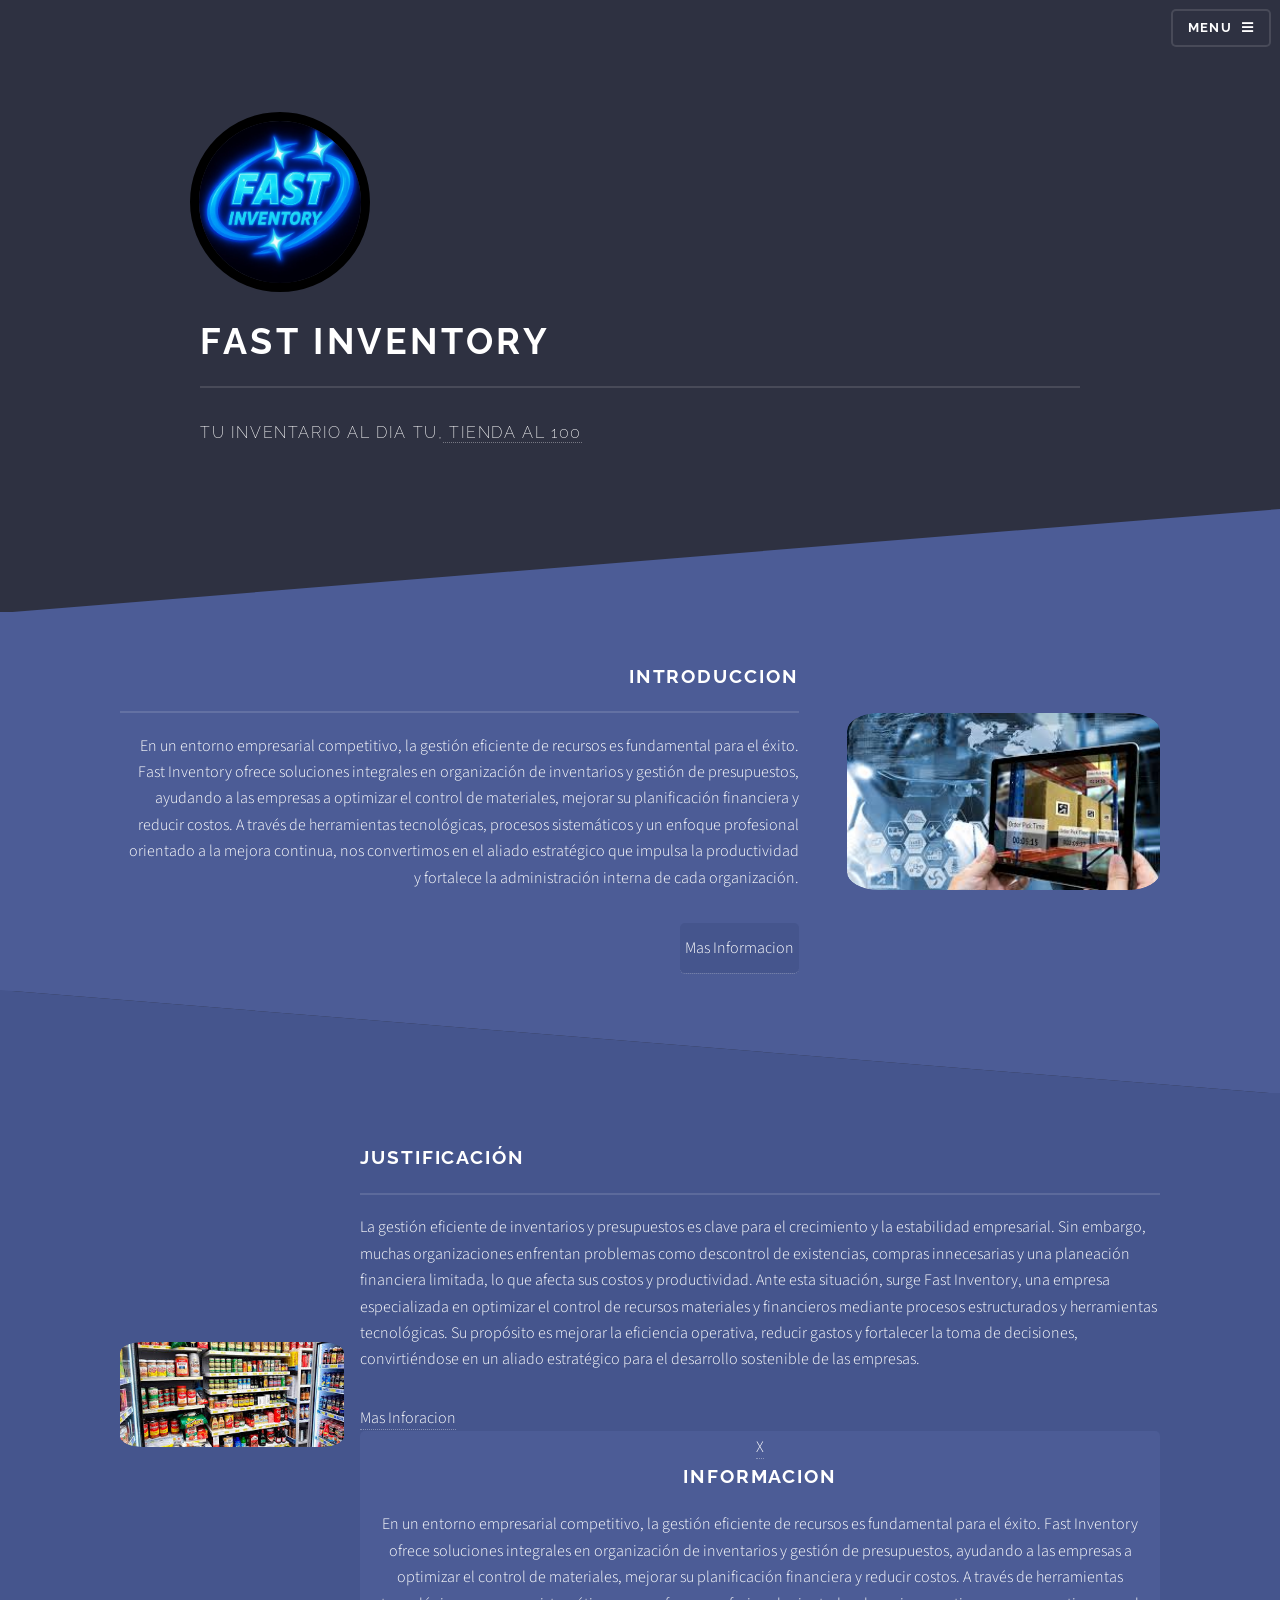
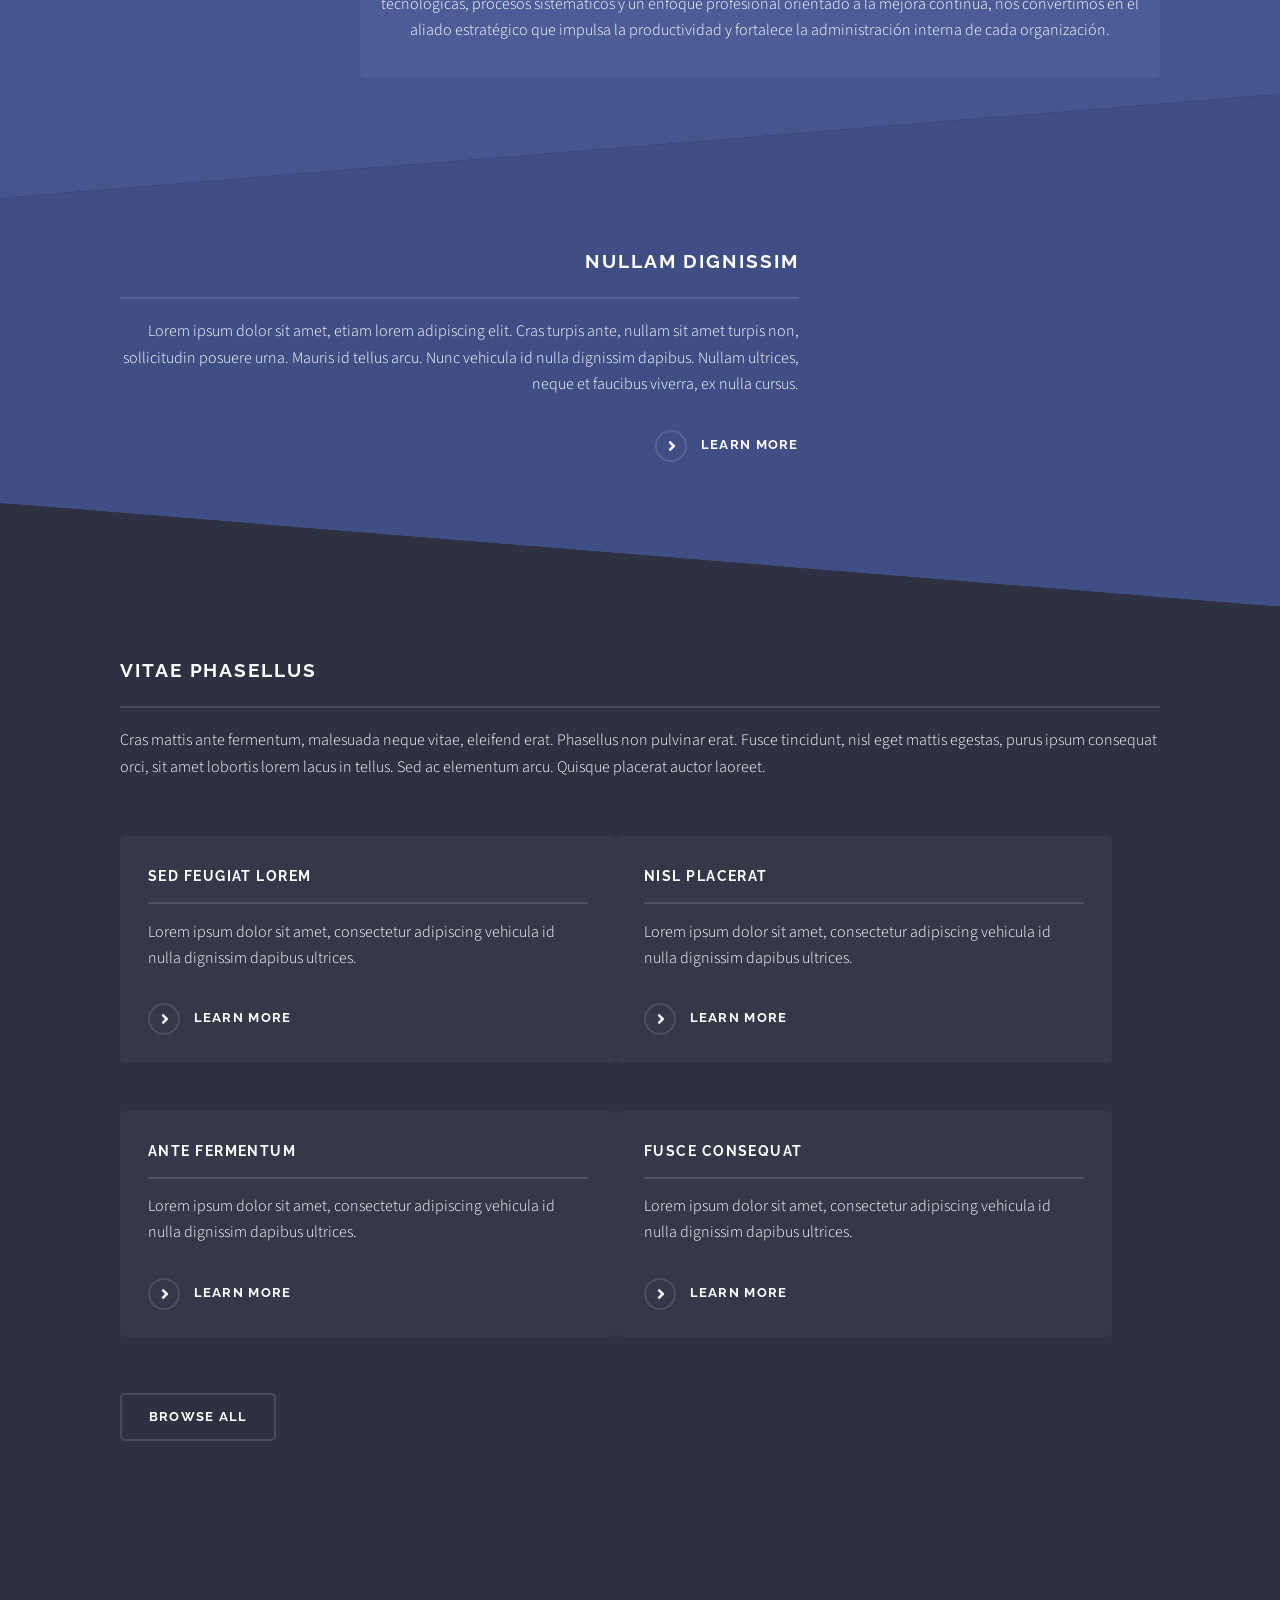
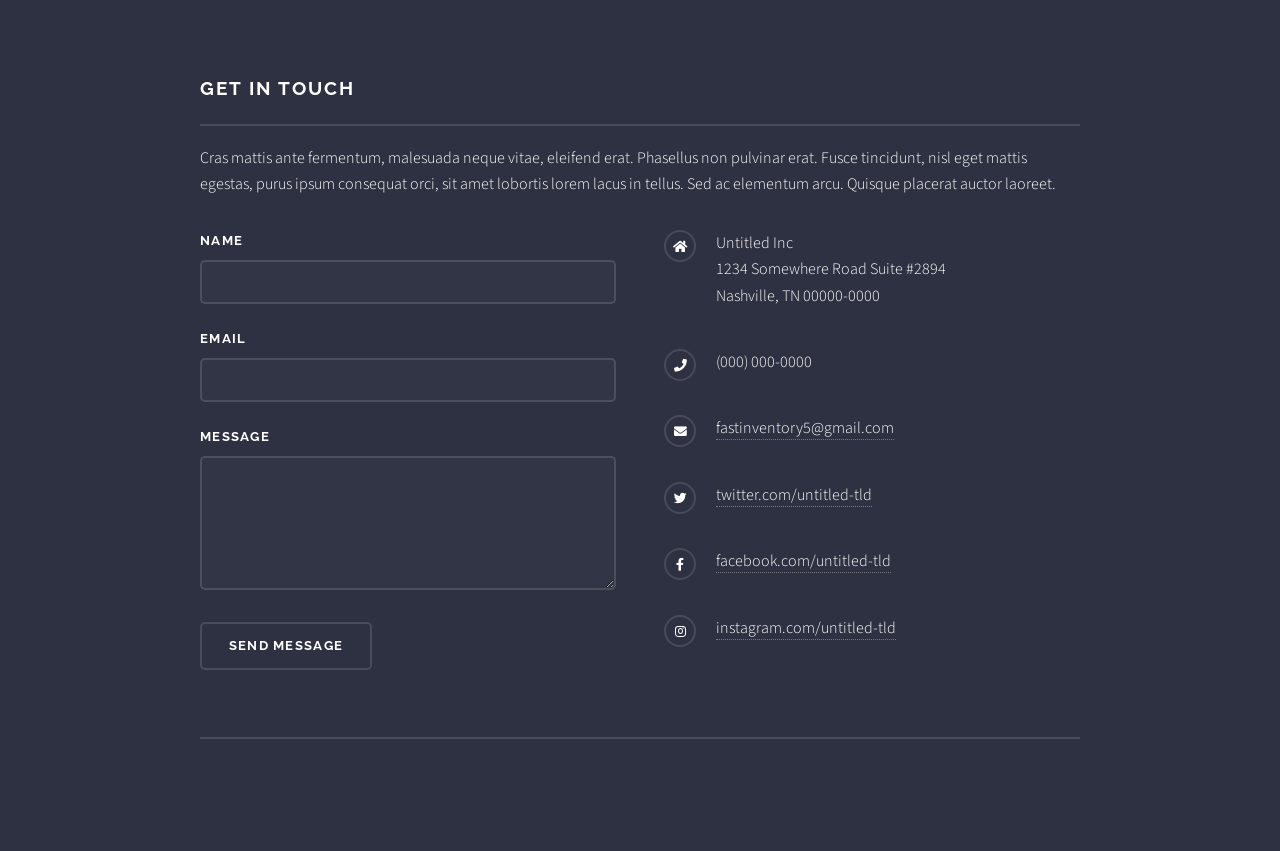
==== commit 1913b2a5: "cambio de imagen" ====
--- a/index.html
+++ b/index.html
@@ -84,7 +84,7 @@
 								<div class="inner">
 									<a href="#" class="image"><img src="images/inv.jpg" alt="imagen inventario" /></a>
 									<div class="content">
-										<h2 class="major">Justificaciógfn</h2>
+										<h2 class="major">Justificación</h2>
 										<p>La gestión eficiente de inventarios y presupuestos es clave para el crecimiento y la estabilidad empresarial. Sin embargo, muchas organizaciones enfrentan problemas como descontrol de existencias, compras innecesarias y una planeación financiera limitada, lo que afecta sus costos y productividad.
 
 Ante esta situación, surge Fast Inventory, una empresa especializada en optimizar el control de recursos materiales y financieros mediante procesos estructurados y herramientas tecnológicas. Su propósito es mejorar la eficiencia operativa, reducir gastos y fortalecer la toma de decisiones, convirtiéndose en un aliado estratégico para el desarrollo sostenible de las empresas.</p>
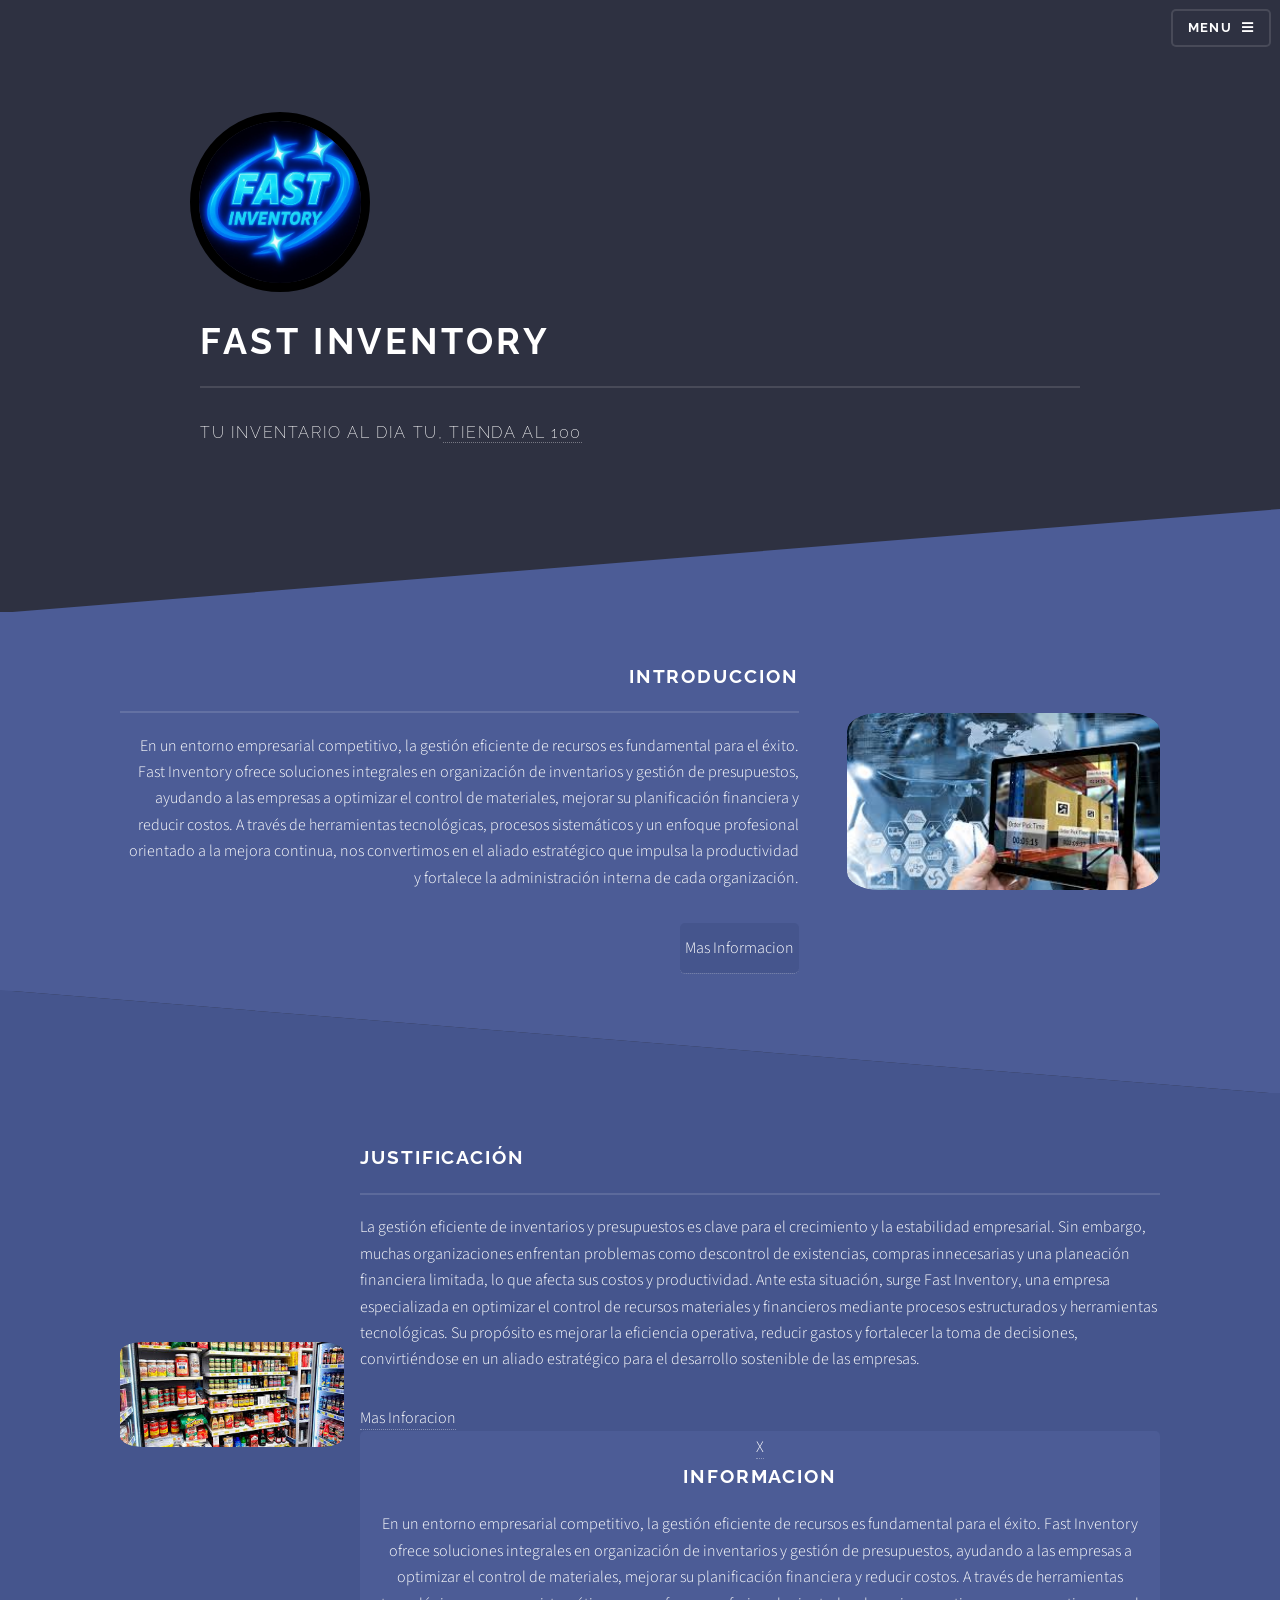
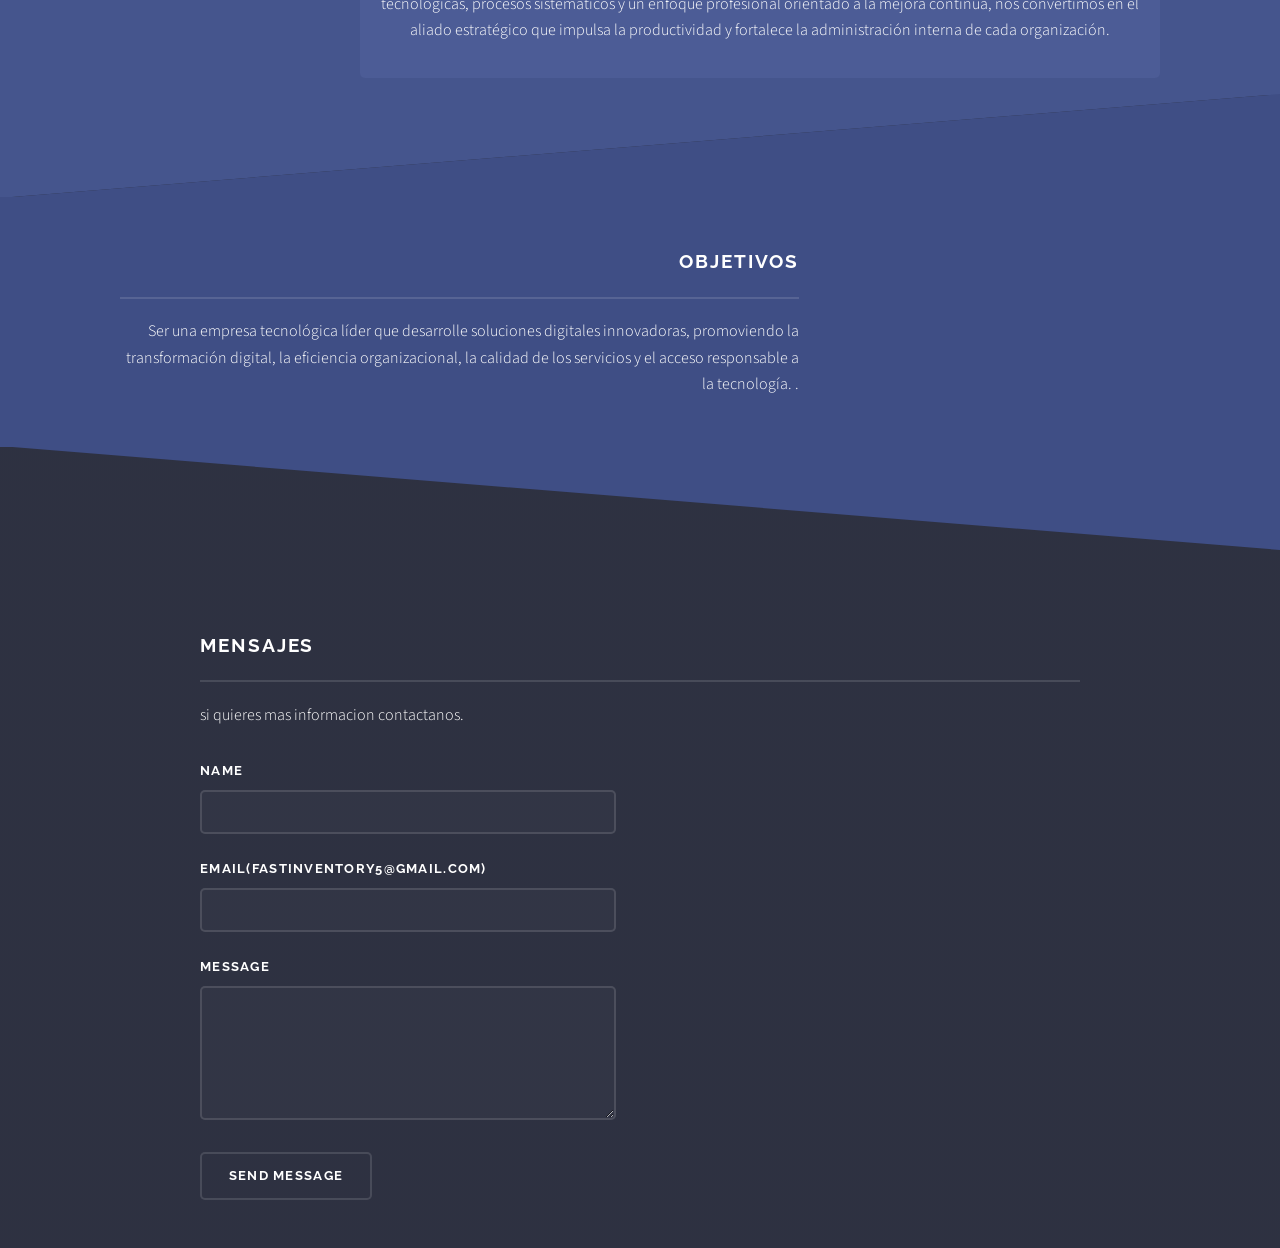
==== commit b9df1d1d: "cambio de  pagina" ====
--- a/index.html
+++ b/index.html
@@ -108,57 +108,21 @@
 								<div class="inner">
 									<a href="#" class="image"><img src="images/pic03.jpg" alt="" /></a>
 									<div class="content">
-										<h2 class="major">Nullam dignissim</h2>
-										<p>Lorem ipsum dolor sit amet, etiam lorem adipiscing elit. Cras turpis ante, nullam sit amet turpis non, sollicitudin posuere urna. Mauris id tellus arcu. Nunc vehicula id nulla dignissim dapibus. Nullam ultrices, neque et faucibus viverra, ex nulla cursus.</p>
-										<a href="#" class="special">Learn more</a>
+										<h2 class="major">Objetivos</h2>
+										<p>Ser una empresa tecnológica líder que desarrolle soluciones digitales innovadoras, promoviendo la transformación digital, la eficiencia organizacional, la calidad de los servicios y el acceso responsable a la tecnología.
+	.</p>
+									
 									</div>
 								</div>
 							</section>
 
 						<!-- Four -->
-							<section id="four" class="wrapper alt style1">
-								<div class="inner">
-									<h2 class="major">Vitae phasellus</h2>
-									<p>Cras mattis ante fermentum, malesuada neque vitae, eleifend erat. Phasellus non pulvinar erat. Fusce tincidunt, nisl eget mattis egestas, purus ipsum consequat orci, sit amet lobortis lorem lacus in tellus. Sed ac elementum arcu. Quisque placerat auctor laoreet.</p>
-									<section class="features">
-										<a href="#" class="image"><img src="images/pic04.jpg" alt="" /></a>
-										<article>
-											<h3 class="major">Sed feugiat lorem</h3>
-											<p>Lorem ipsum dolor sit amet, consectetur adipiscing vehicula id nulla dignissim dapibus ultrices.</p>
-											<a href="#" class="special">Learn more</a>
-										</article>
-										<article>
-											<a href="#" class="image"><img src="images/pic05.jpg" alt="" /></a>
-											<h3 class="major">Nisl placerat</h3>
-											<p>Lorem ipsum dolor sit amet, consectetur adipiscing vehicula id nulla dignissim dapibus ultrices.</p>
-											<a href="#" class="special">Learn more</a>
-										</article>
-										<article>
-											<a href="#" class="image"><img src="images/pic06.jpg" alt="" /></a>
-											<h3 class="major">Ante fermentum</h3>
-											<p>Lorem ipsum dolor sit amet, consectetur adipiscing vehicula id nulla dignissim dapibus ultrices.</p>
-											<a href="#" class="special">Learn more</a>
-										</article>
-										<article>
-											<a href="#" class="image"><img src="images/pic07.jpg" alt="" /></a>
-											<h3 class="major">Fusce consequat</h3>
-											<p>Lorem ipsum dolor sit amet, consectetur adipiscing vehicula id nulla dignissim dapibus ultrices.</p>
-											<a href="#" class="special">Learn more</a>
-										</article>
-									</section>
-									<ul class="actions">
-										<li><a href="#" class="button">Browse All</a></li>
-									</ul>
-								</div>
-							</section>
-
-					</section>
-
-				<!-- Footer -->
+							
+				<!-- Footer -->		
 					<section id="footer">
 						<div class="inner">
-							<h2 class="major">Get in touch</h2>
-							<p>Cras mattis ante fermentum, malesuada neque vitae, eleifend erat. Phasellus non pulvinar erat. Fusce tincidunt, nisl eget mattis egestas, purus ipsum consequat orci, sit amet lobortis lorem lacus in tellus. Sed ac elementum arcu. Quisque placerat auctor laoreet.</p>
+							<h2 class="major">Mensajes</h2>
+							<p>si quieres mas informacion contactanos.</p>
 							<form method="post" action="#">
 								<div class="fields">
 									<div class="field">
@@ -166,7 +130,7 @@
 										<input type="text" name="name" id="name" />
 									</div>
 									<div class="field">
-										<label for="email">Email</label>
+										<label for="email">Email(fastinventory5@gmail.com)</label>
 										<input type="email" name="email" id="email" />
 									</div>
 									<div class="field">
@@ -176,26 +140,7 @@
 								</div>
 								<ul class="actions">
 									<li><input type="submit" value="Send Message" /></li>
-								</ul>
-							</form>
-							<ul class="contact">
-								<li class="icon solid fa-home">
-									Untitled Inc<br />
-									1234 Somewhere Road Suite #2894<br />
-									Nashville, TN 00000-0000
-								</li>
-								<li class="icon solid fa-phone">(000) 000-0000</li>
-								<li class="icon solid fa-envelope"><a href="#">fastinventory5@gmail.com</a></li>
-								<li class="icon brands fa-twitter"><a href="#">twitter.com/untitled-tld</a></li>
-								<li class="icon brands fa-facebook-f"><a href="#">facebook.com/untitled-tld</a></li>
-								<li class="icon brands fa-instagram"><a href="#">instagram.com/untitled-tld</a></li>
-							</ul>
-							<ul class="copyright">
-							</ul>
-						</div>
-					</section>
-			</div>
-
+							</section>
 		<!-- Scripts -->
 			<script src="assets/js/jquery.min.js"></script>
 			<script src="assets/js/jquery.scrollex.min.js"></script>
--- a/assets/css/main.css
+++ b/assets/css/main.css
@@ -4231,4 +4231,4 @@
   text-decoration: none;
   font-weight: bold;
   color: black;
-}+}
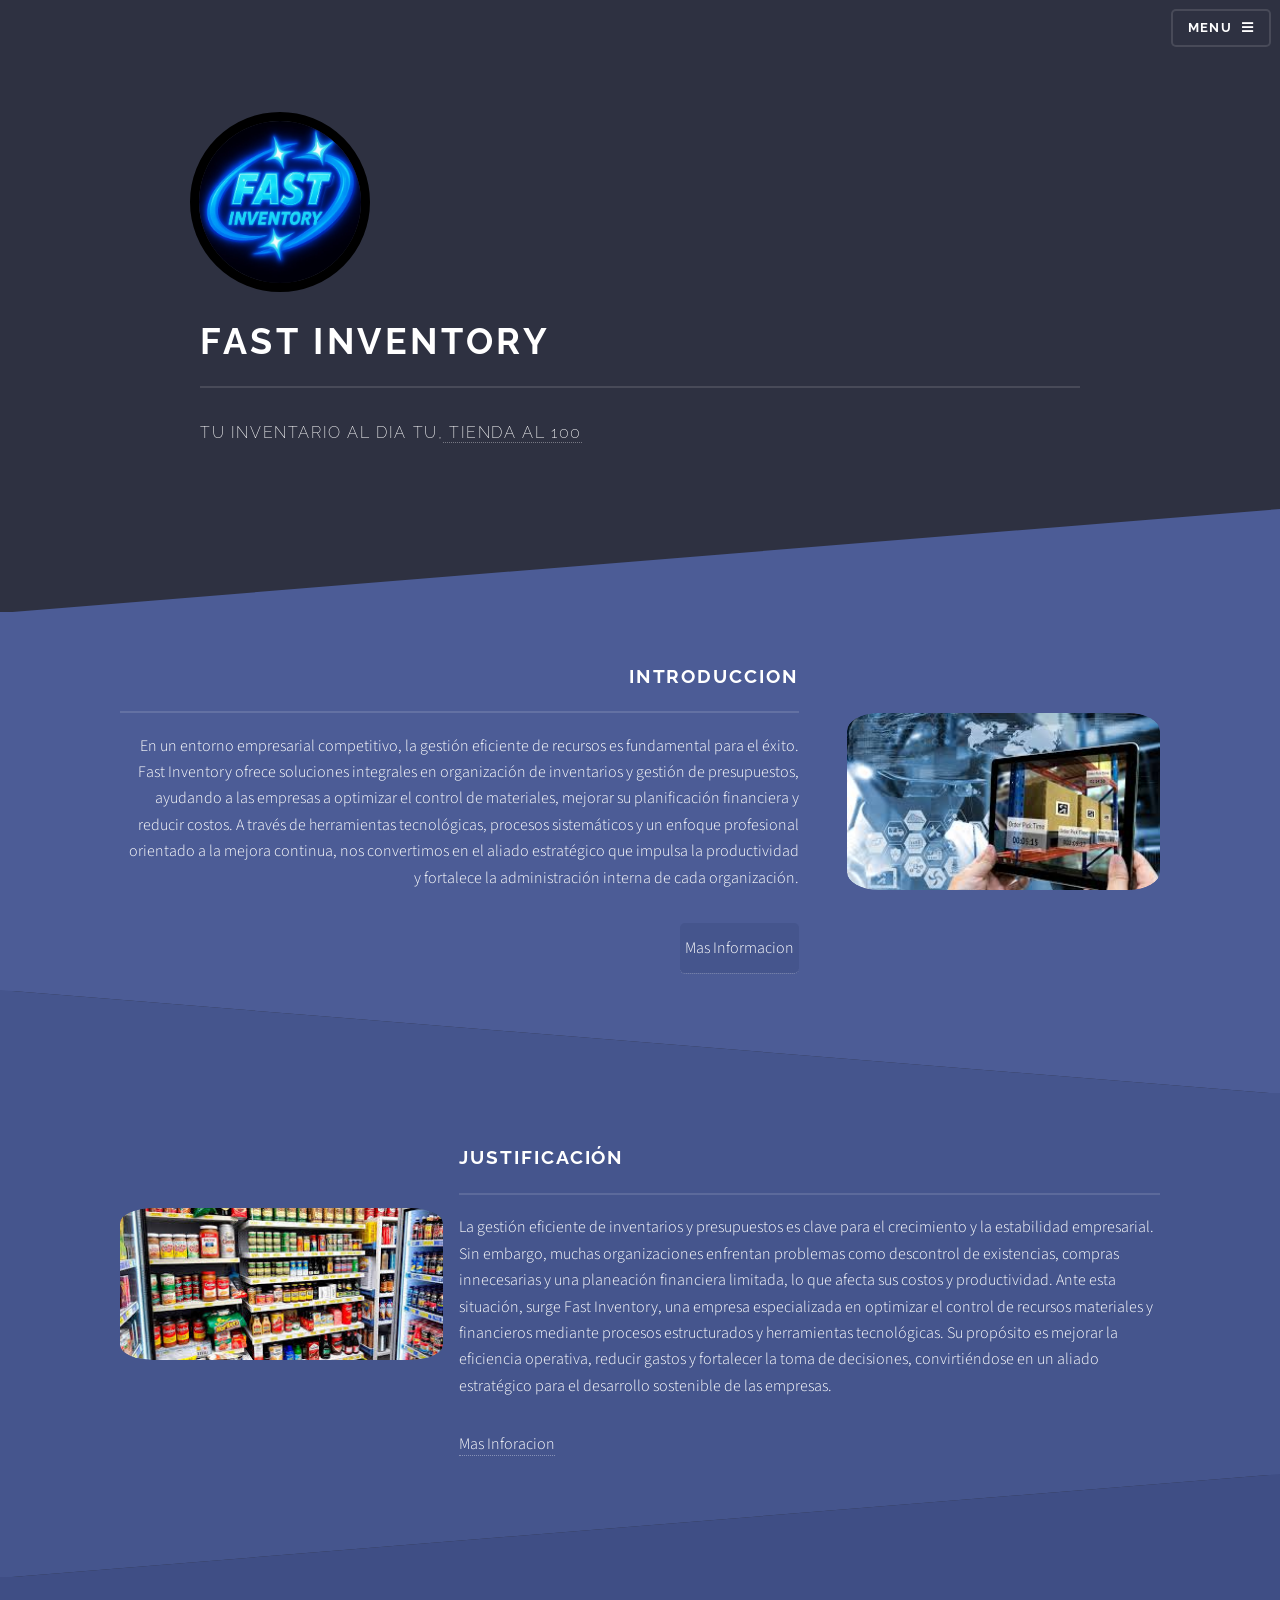
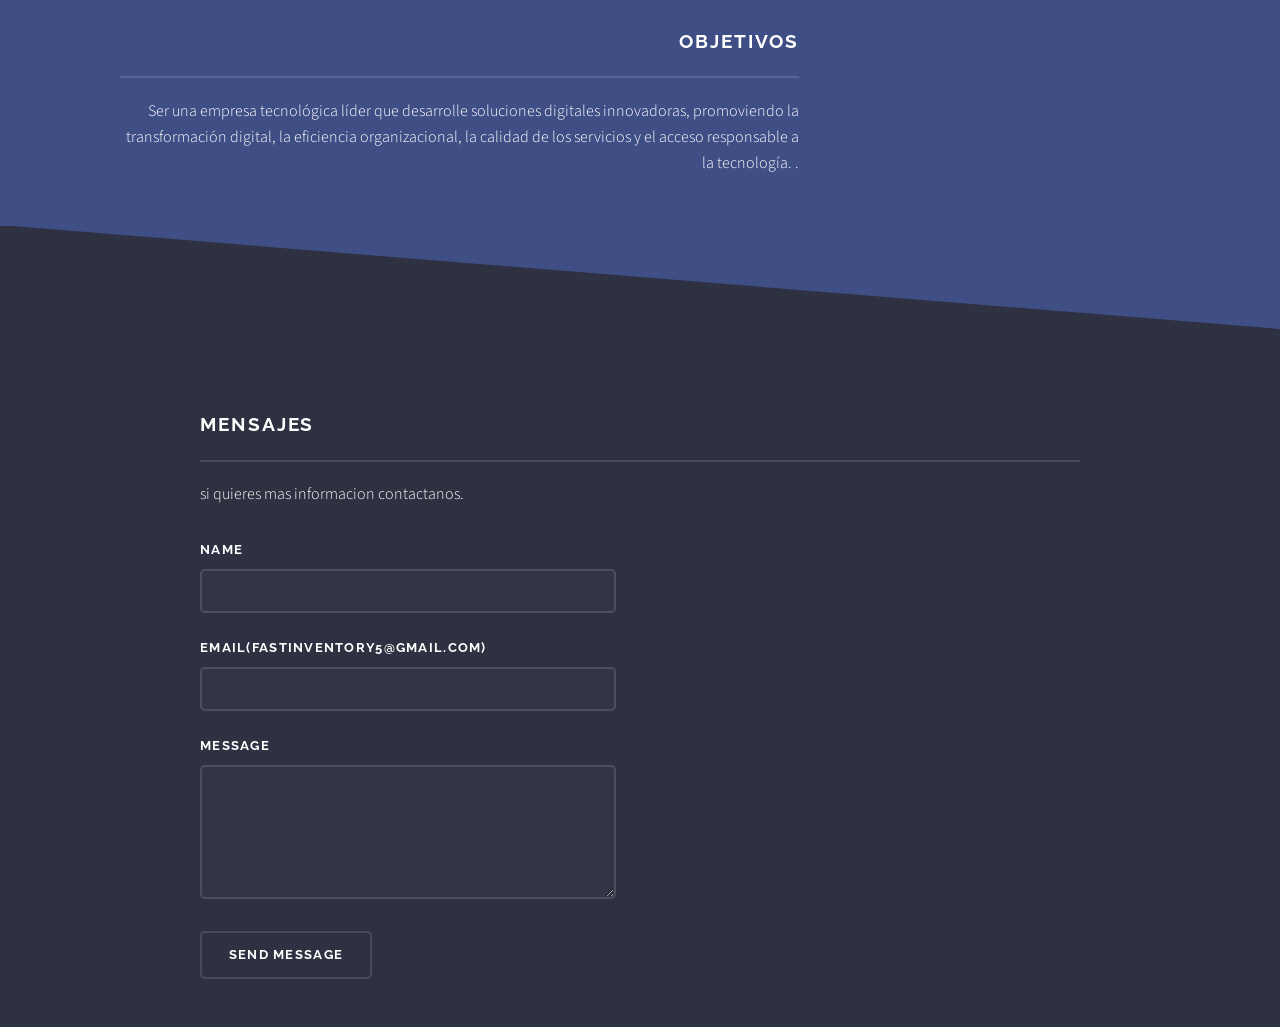
==== commit a7a6d119: "cambio de  pagina" ====
--- a/index.html
+++ b/index.html
@@ -91,14 +91,7 @@
 										<a href="#" class="boton1">Mas Inforacion</a>
 
 										<!-- Ventana transparente -->
-<div id="ventana" class="modal1">
-  <div class="contenido">
-    <a href="#" class="cerrar1">X</a>
-    <h2>Informacion</h2>
-    <p>
-   En un entorno empresarial competitivo, la gestión eficiente de recursos es fundamental para el éxito. Fast Inventory ofrece soluciones integrales en organización de inventarios y gestión de presupuestos, ayudando a las empresas a optimizar el control de materiales, mejorar su planificación financiera y reducir costos. A través de herramientas tecnológicas, procesos sistemáticos y un enfoque profesional orientado a la mejora continua, nos convertimos en el aliado estratégico que impulsa la productividad y fortalece la administración interna de cada organización.
-    </p>
-  </div>
+
 									</div>
 								</div>
 							</section>
@@ -106,7 +99,7 @@
 						<!-- Three -->
 							<section id="three" class="wrapper spotlight style3">
 								<div class="inner">
-									<a href="#" class="image"><img src="images/pic03.jpg" alt="" /></a>
+									<a href="#" class="image"><img src="images/gest.jpg" alt="" /></a>
 									<div class="content">
 										<h2 class="major">Objetivos</h2>
 										<p>Ser una empresa tecnológica líder que desarrolle soluciones digitales innovadoras, promoviendo la transformación digital, la eficiencia organizacional, la calidad de los servicios y el acceso responsable a la tecnología.
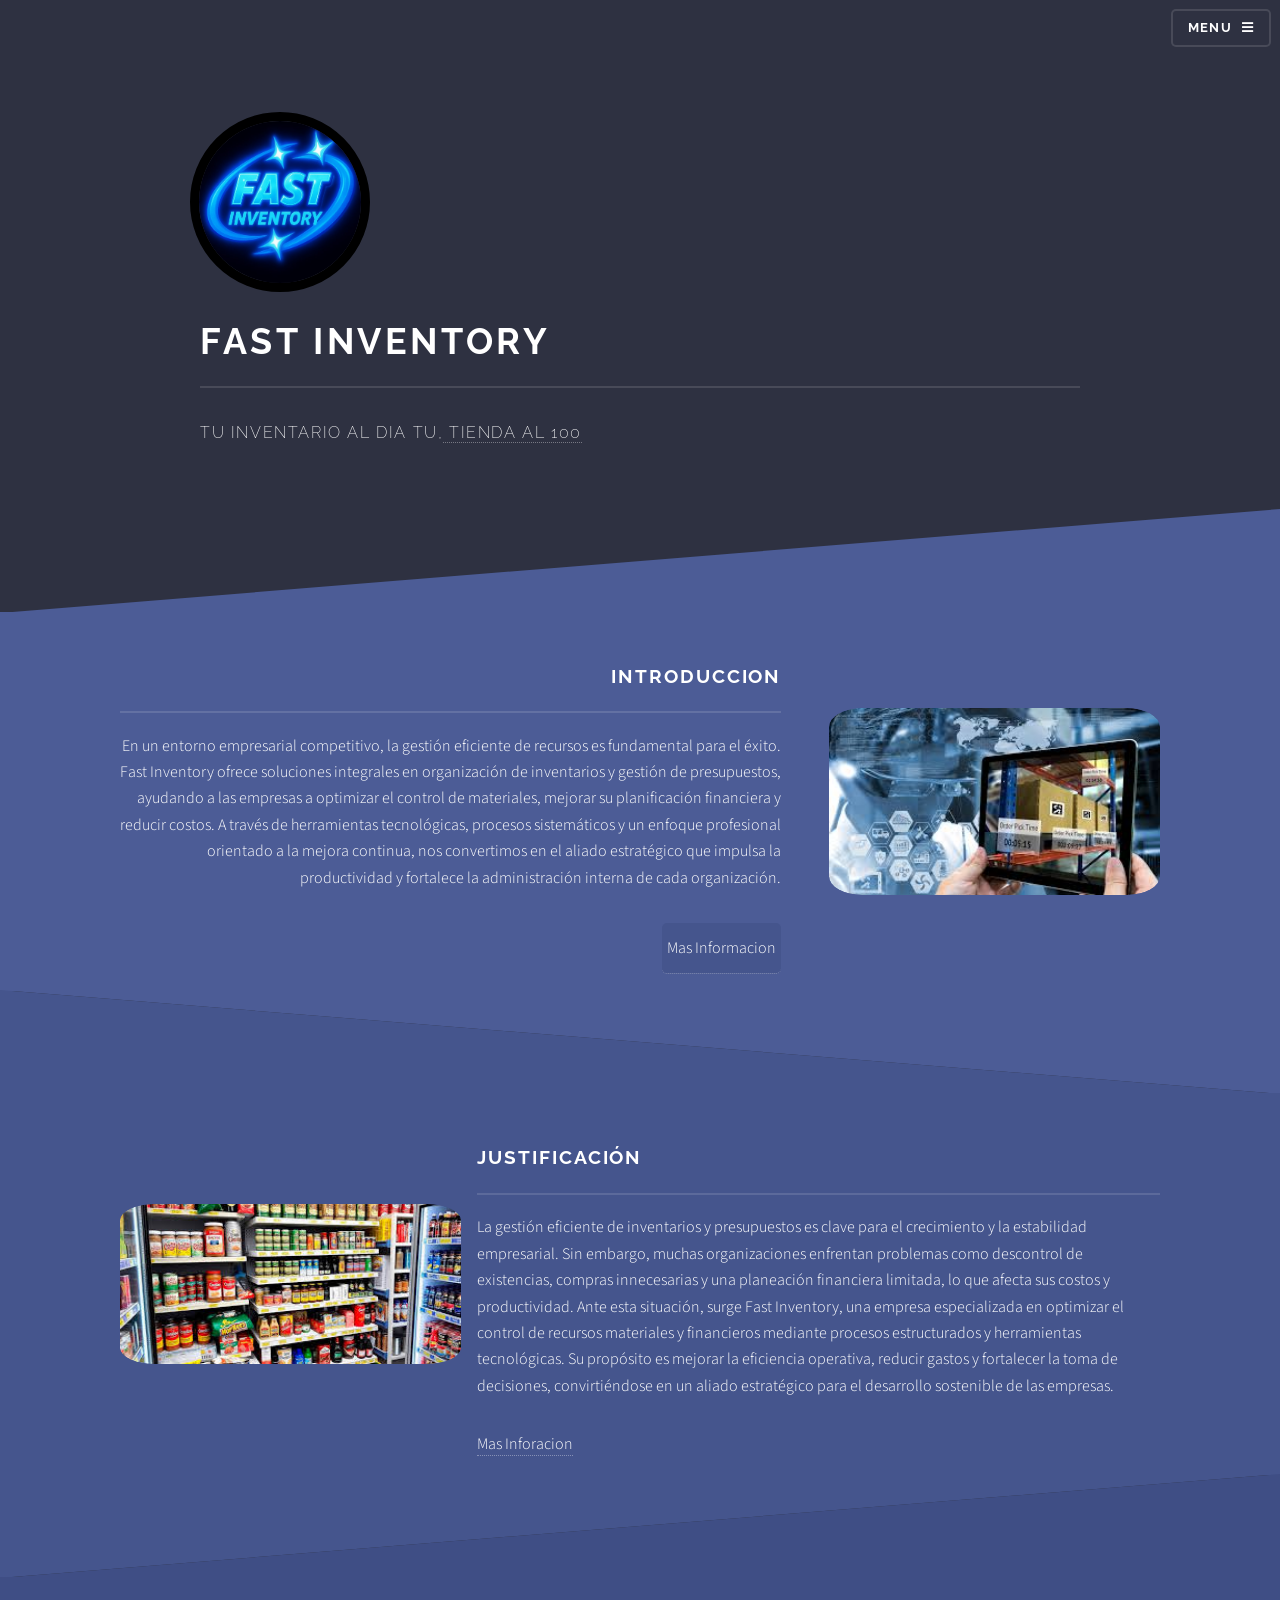
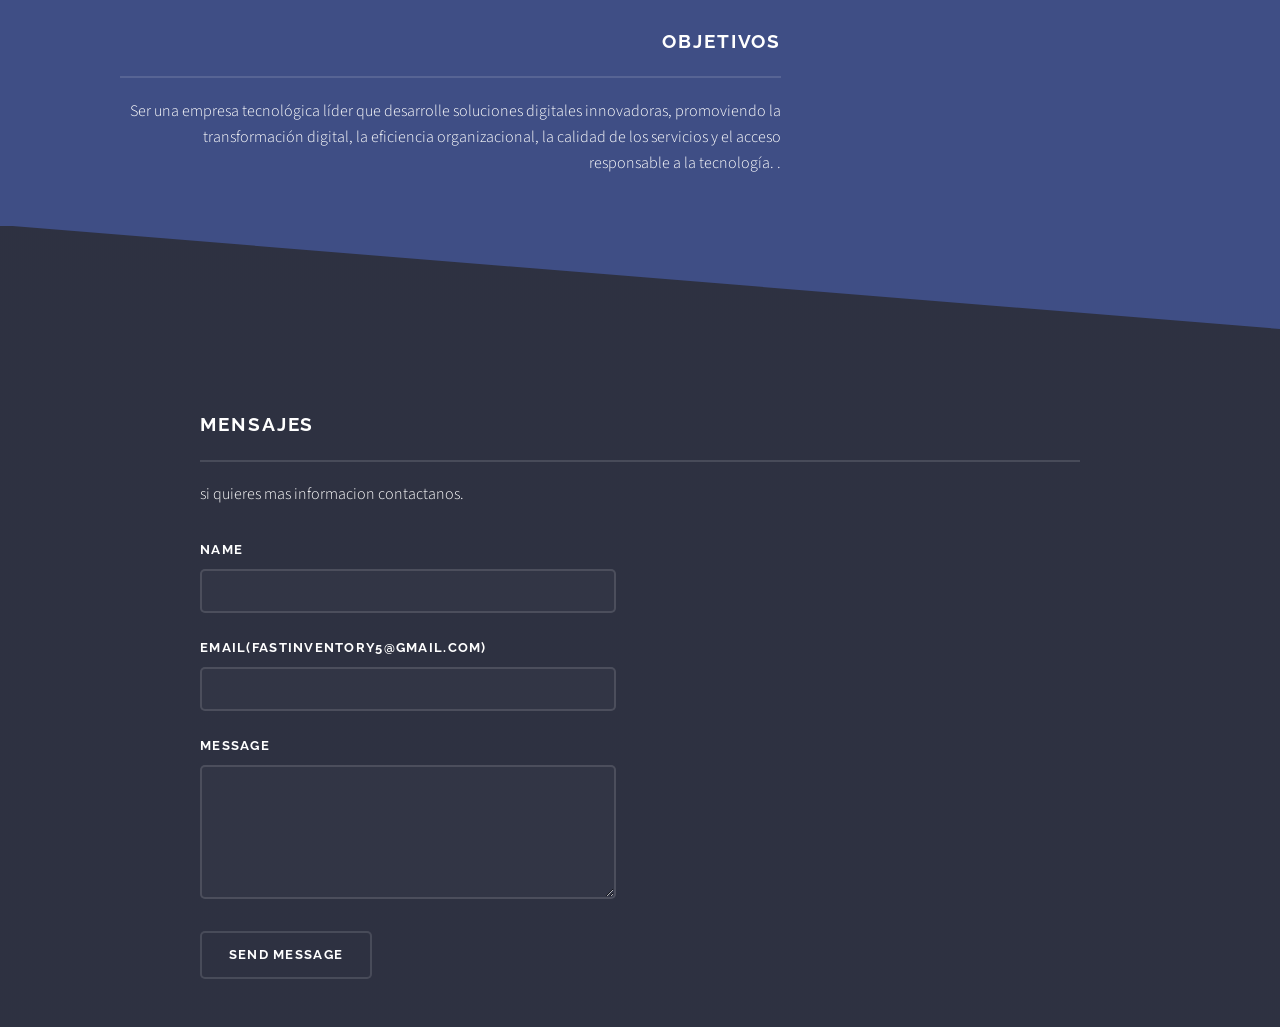
==== commit 45f4f9ed: "cambio de  pta" ====
--- a/index.html
+++ b/index.html
@@ -30,12 +30,10 @@
 						<div class="inner">
 							<h2>Menu</h2>
 							<ul class="links">
-								<li><a href="index.html">Home</a></li>
-								<li><a href="generic.html">Generic</a></li>
-								<li><a href="elements.html">Elements</a></li>
-								<li><a href="#">Log In</a></li>
-								<li><a href="#">Sign Up</a></li>
-							</ul>
+								<li><a href="index.html">Conocenos</a></li>
+								<li><a href="generic.html">Funciones Dentro De la aplicacion</a></li>
+								<li><a href="elements.html">Redes Sociales</a></li>
+							
 							<a href="#" class="close">Close</a>
 						</div>
 					</nav>
@@ -99,7 +97,7 @@
 						<!-- Three -->
 							<section id="three" class="wrapper spotlight style3">
 								<div class="inner">
-									<a href="#" class="image"><img src="images/gest.jpg" alt="" /></a>
+									<a href="#" class="image"><img src="C:\Users\leo_2\OneDrive\Escritorio\PAGINAMICRO\Fast-Inventory-main\images\gest.jpg" alt="" /></a>
 									<div class="content">
 										<h2 class="major">Objetivos</h2>
 										<p>Ser una empresa tecnológica líder que desarrolle soluciones digitales innovadoras, promoviendo la transformación digital, la eficiencia organizacional, la calidad de los servicios y el acceso responsable a la tecnología.
--- a/assets/css/main.css
+++ b/assets/css/main.css
@@ -3803,6 +3803,9 @@
 				width: 30em;
 				overflow: hidden;
 				-ms-flex: 1;
+				-webkit-flex: 1;
+				-moz-flex: 1;
+				flex: 1;
 			}
 
 				.wrapper.spotlight .image img {
@@ -3813,6 +3816,7 @@
 			.wrapper.spotlight .content {
 				width: 100%;
 				-ms-flex: 2;
+				flex: 2;
 			}
 
 			.wrapper.spotlight:nth-child(2n - 1) .inner {
